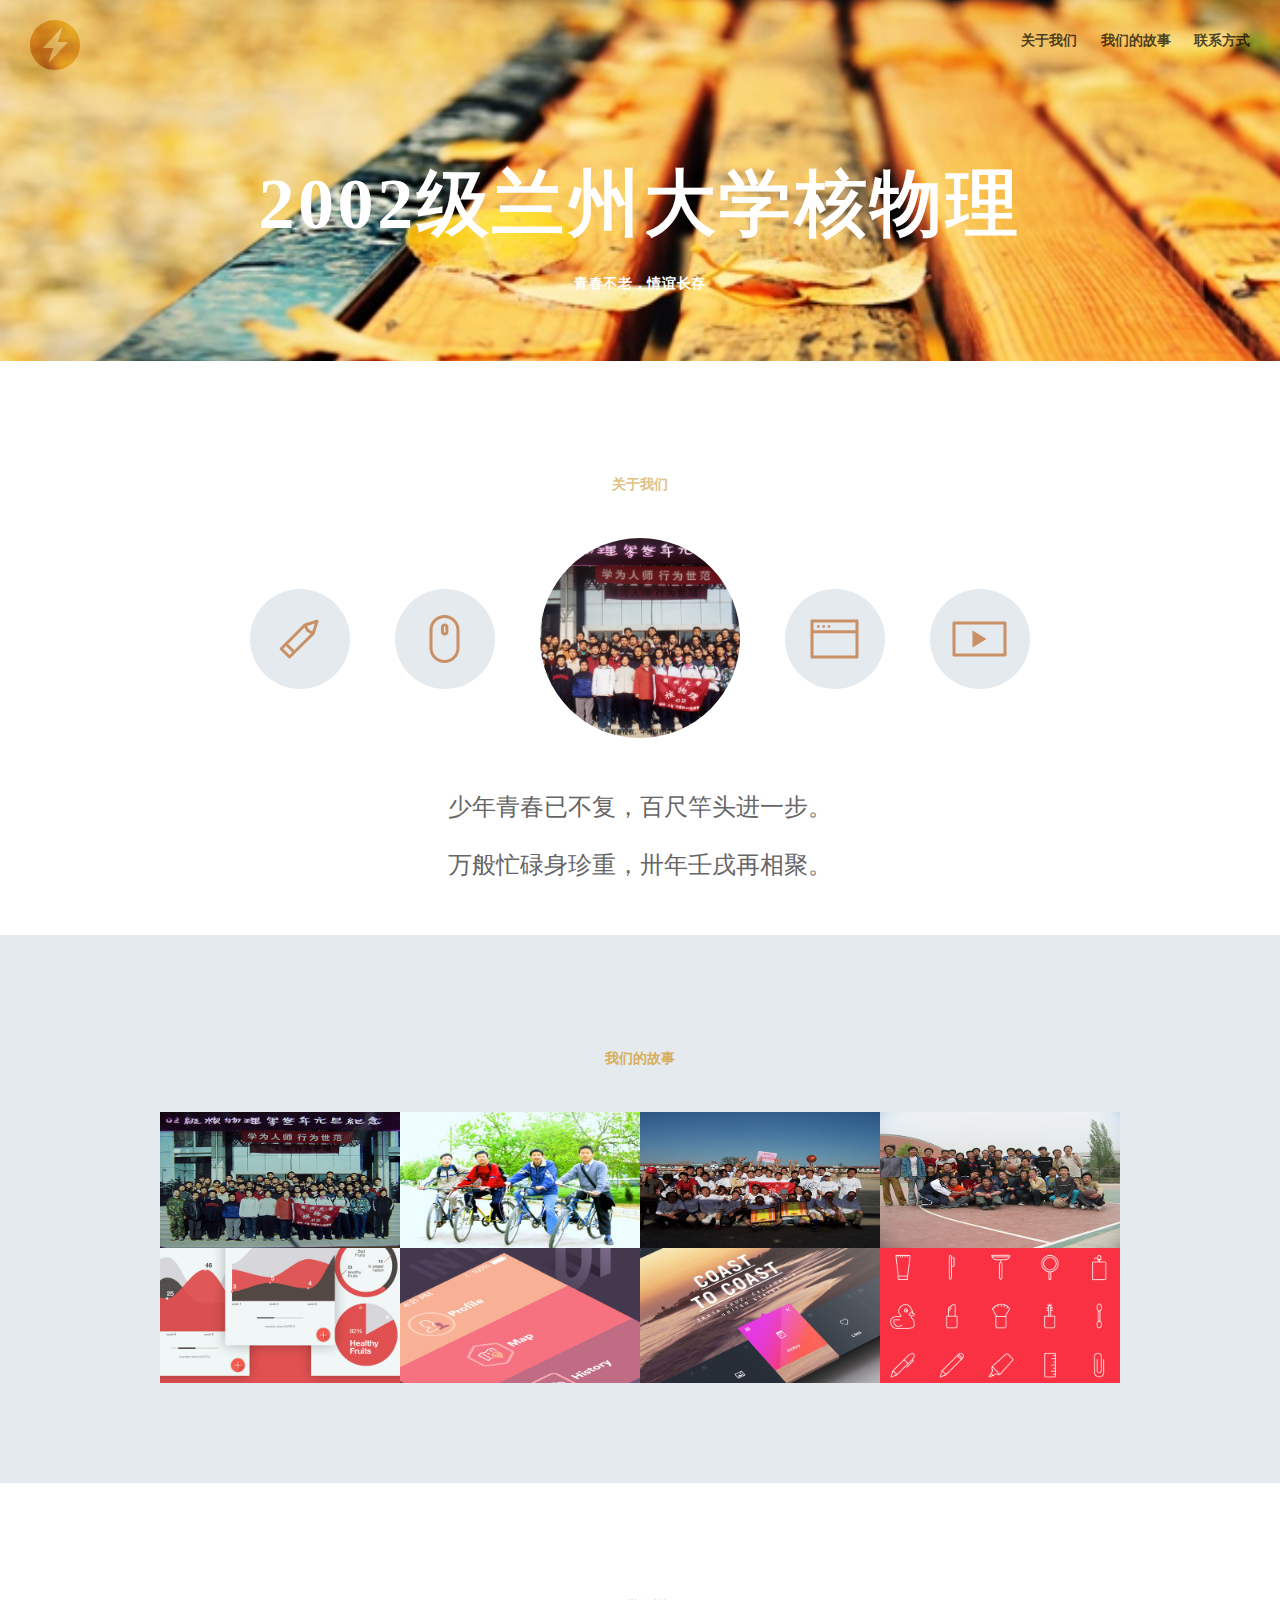
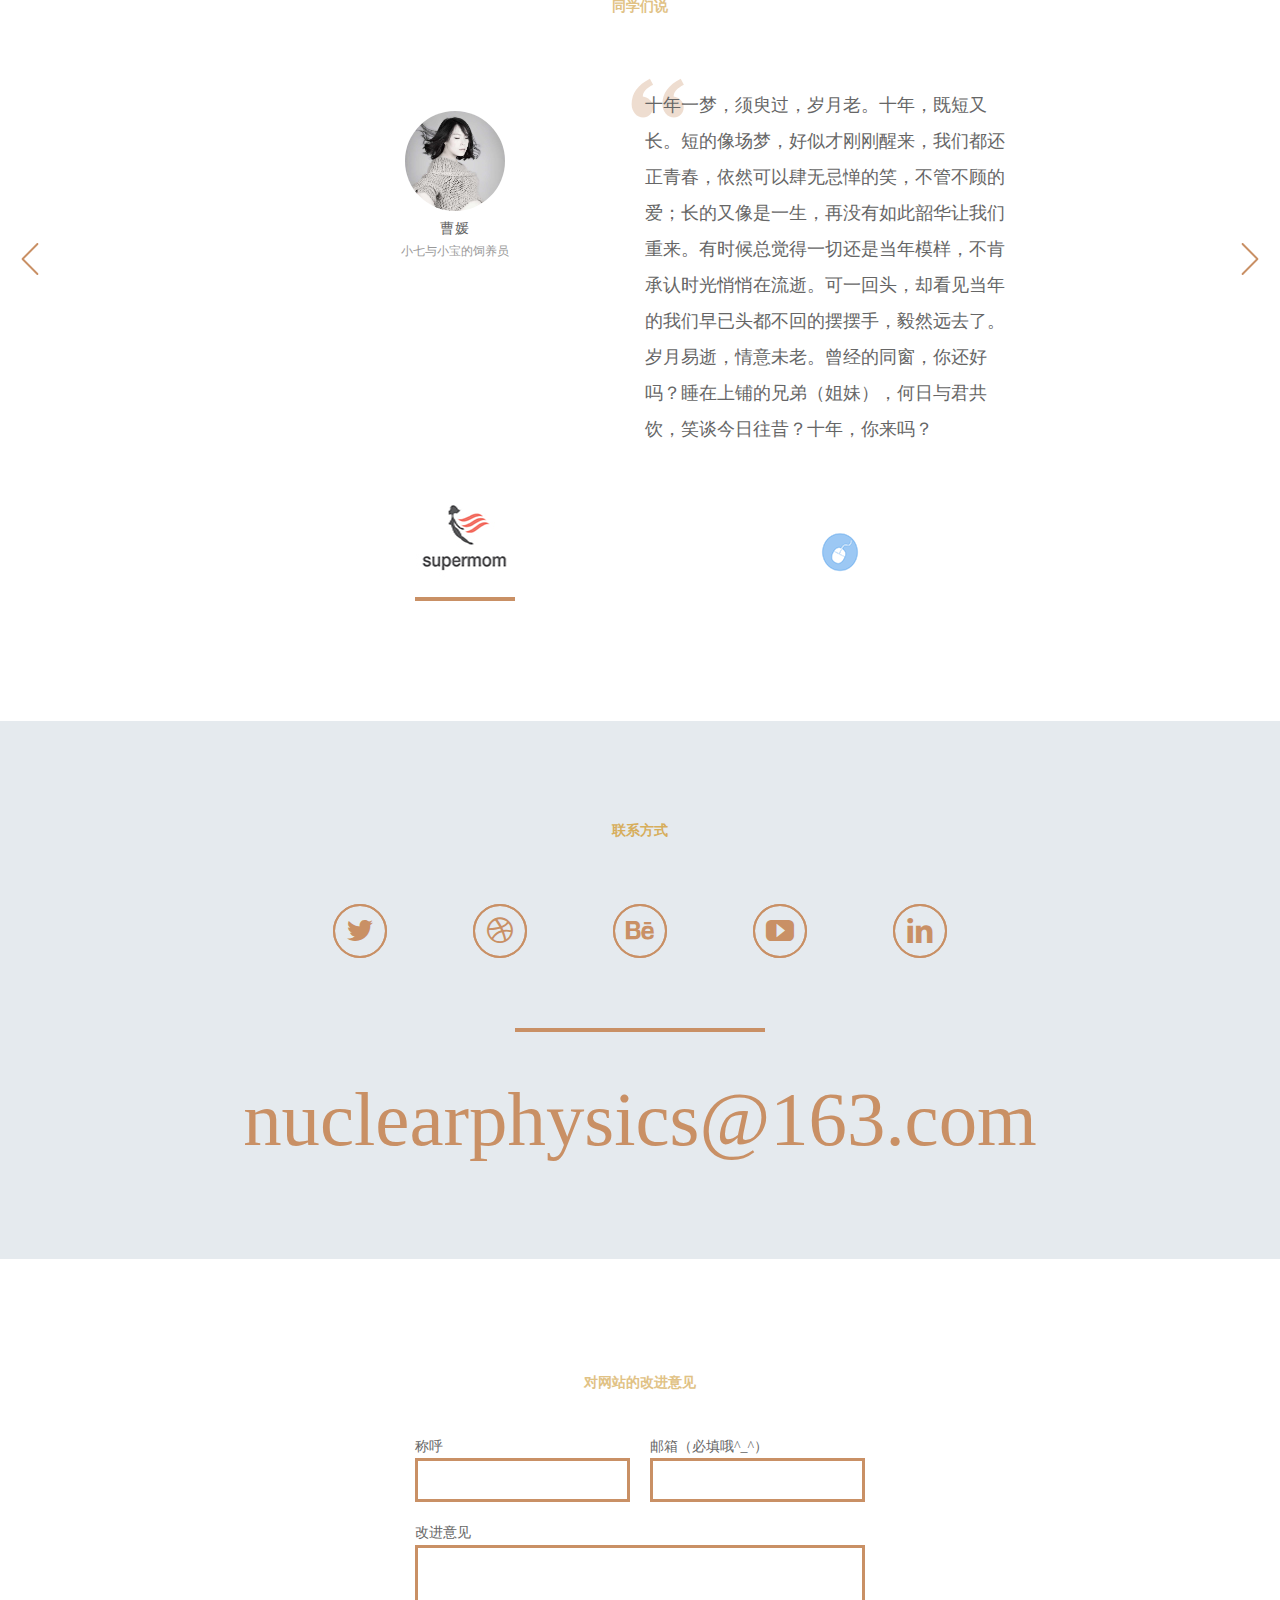
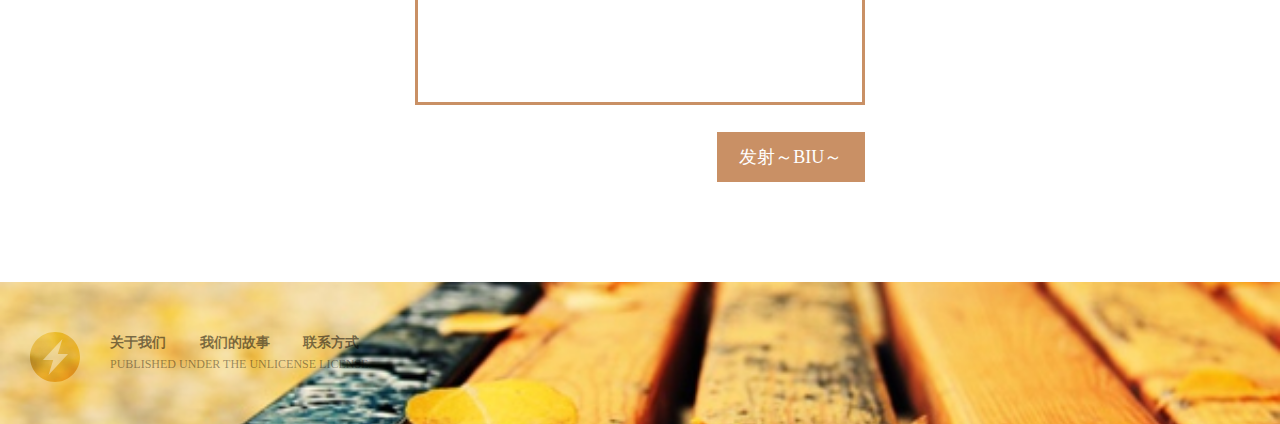
==== index.html @ db64e09c "add supermon in client" ====
<!DOCTYPE html>
<html lang="en-us">
	<head>
		<meta charset="UTF-8">
<meta name="apple-mobile-web-app-capable" content="yes">
<meta name="viewport" content="width=device-width, initial-scale=1">
<meta name="description" content="">
<meta name="author" content="Nuclear Physics 2002-2006">
<meta name="generator" content="Hugo 0.14" />
<title>LZU-NP-2002</title>
<link rel="stylesheet" href="http://nuclearphysics.github.io/css/all.css">
<!--[if lt IE 9]>
	<script src="https://html5shim.googlecode.com/svn/trunk/html5.js"></script>
<![endif]-->

	</head>
	<body>

		<!-- Header section -->
<header id="header">
    <nav>
        <a href="#about-me">关于我们</a>
        <a href="#work">我们的故事</a>
        
        <a href="#contact">联系方式</a>
    </nav>
    <h1><span>2002级兰州大学核物理</span></h1>
    <p class="kicker">青春不老，情谊长存</p>
</header>
 
		<!-- About section -->
<section>
    <h3 id="about-me">关于我们</h3>

    <div class="face-lockup">
        <div class="face-img"></div>
        <div class="icon-pencil">
            <svg xmlns="http://www.w3.org/2000/svg" enable-background="new 0 0 100 100"><path d="M68.495 32.622c.332-1.051-.787-2.17-1.838-1.838l-12.123 3.823-.009.003-.02.006-.04.018-.213.087-.046.031-.085.056-.189.148-.042.033-18.97 18.97-.001.001-.001.001-4.742 4.742c-.584.584-.592 1.522-.017 2.097l8.32 8.32c.575.575 1.513.567 2.097-.017l4.742-4.742 18.971-18.971.033-.042.148-.188.057-.085.03-.046.086-.212.019-.042.007-.021.003-.008 3.823-12.124zm-6.119 9.592l-3.496-1.815-1.815-3.496 7.756-2.446-2.445 7.757zm-18.081 19.01l-6.24-6.24 16.477-16.477 1.921 3.7c.07.134.158.253.262.357.105.105.224.193.357.262l3.7 1.921-16.477 16.477zm-4.742 4.742l-6.24-6.24 2.629-2.629 6.24 6.24-2.629 2.629z"/></svg>
        </div>
        <div class="icon-mouse">
            <svg xmlns="http://www.w3.org/2000/svg" enable-background="new 0 0 100 100"><path d="M49.5 74c-8.27 0-15-6.73-15-15v-18c0-8.271 6.729-15 15-15s15 6.73 15 15v18c0 8.271-6.73 15-15 15zm0-45c-6.617 0-12 5.383-12 12v18c0 6.617 5.383 12 12 12s12-5.383 12-12v-18c0-6.617-5.383-12-12-12zm.183 17.53c-2.068 0-3.75-1.681-3.75-3.75v-4.5c0-2.068 1.682-3.75 3.75-3.75s3.75 1.682 3.75 3.75v4.5c0 2.068-1.682 3.75-3.75 3.75zm0-9c-.413 0-.75.337-.75.75v4.5c0 .413.337.75.75.75s.75-.337.75-.75v-4.5c0-.413-.337-.75-.75-.75z"/></svg>
        </div>
        <div class="icon-browser">
            <svg xmlns="http://www.w3.org/2000/svg" enable-background="new 0 0 100 100"><path d="M72 30.5h-45c-.829 0-1.5.671-1.5 1.5v36c0 .829.671 1.5 1.5 1.5h45c.829 0 1.5-.671 1.5-1.5v-36c0-.829-.671-1.5-1.5-1.5zm-1.5 36h-42v-22.254h42v22.254zm0-25.254h-42v-7.746h42v7.746zm-37.153-2.495c.758 0 1.373-.615 1.373-1.373s-.615-1.373-1.373-1.373-1.373.615-1.373 1.373.615 1.373 1.373 1.373zm5.342 0c.758 0 1.373-.615 1.373-1.373s-.615-1.373-1.373-1.373-1.373.615-1.373 1.373.615 1.373 1.373 1.373zm5.342 0c.758 0 1.373-.615 1.373-1.373s-.615-1.373-1.373-1.373-1.373.615-1.373 1.373.615 1.373 1.373 1.373z"/></svg>
        </div>
        <div class="icon-video">
            <svg xmlns="http://www.w3.org/2000/svg" enable-background="new 0 0 100 100"><path d="M75 32.5h-51c-.829 0-1.5.671-1.5 1.5v32c0 .829.671 1.5 1.5 1.5h51c.829 0 1.5-.671 1.5-1.5v-32c0-.829-.671-1.5-1.5-1.5zm-1.5 32h-48v-29h48v29zm-31.007-22.995v16.988l14.004-8.494-14.004-8.494z"/></svg>
        </div>
    </div>

    
    <div class="blurb">
        <p>少年青春已不复，百尺竿头进一步。<p> 万般忙碌身珍重，卅年壬戌再相聚。</p>
    </div>
    

    
</section>

		<section class="alt-section section-work">
    <h3 id="work">我们的故事</h3>

    
    <input type="radio" name="trigger" class="trigger" id="proj-1" />
    
    <input type="radio" name="trigger" class="trigger" id="proj-2" />
    
    <input type="radio" name="trigger" class="trigger" id="proj-3" />
    
    <input type="radio" name="trigger" class="trigger" id="proj-4" />
    
    <input type="radio" name="trigger" class="trigger" id="proj-5" />
    
    <input type="radio" name="trigger" class="trigger" id="proj-6" />
    
    <input type="radio" name="trigger" class="trigger" id="proj-7" />
    
    <input type="radio" name="trigger" class="trigger" id="proj-8" />
    
    <input type="radio" name="trigger" id="return" class="return" />
    <div class="work-belt">
        <div class="thumb-wrap">
            <div class="thumb-container">
                
                <label for="proj-1">
                    <div class="thumb-unit" data-folder="proj-1">
                        <img src="img/work/proj-1/thumb.jpg" alt="那年我们刚刚入学" />
                    </div>
                    <div class="thumb-overlay">
                        <strong>那年我们刚刚入学</strong>
                    </div>
                </label>
                
                <label for="proj-2">
                    <div class="thumb-unit" data-folder="proj-2">
                        <img src="img/work/proj-2/thumb.jpg" alt="青春" />
                    </div>
                    <div class="thumb-overlay">
                        <strong>青春</strong>
                    </div>
                </label>
                
                <label for="proj-3">
                    <div class="thumb-unit" data-folder="proj-3">
                        <img src="img/work/proj-3/thumb.jpg" alt="情谊" />
                    </div>
                    <div class="thumb-overlay">
                        <strong>情谊</strong>
                    </div>
                </label>
                
                <label for="proj-4">
                    <div class="thumb-unit" data-folder="proj-4">
                        <img src="img/work/proj-4/thumb.jpg" alt="合照" />
                    </div>
                    <div class="thumb-overlay">
                        <strong>合照</strong>
                    </div>
                </label>
                
                <label for="proj-5">
                    <div class="thumb-unit" data-folder="proj-5">
                        <img src="img/work/proj-5/thumb.jpg" alt="Fresh It Up" />
                    </div>
                    <div class="thumb-overlay">
                        <strong>Fresh It Up</strong>
                    </div>
                </label>
                
                <label for="proj-6">
                    <div class="thumb-unit" data-folder="proj-6">
                        <img src="img/work/proj-6/thumb.jpg" alt="Timeline Page" />
                    </div>
                    <div class="thumb-overlay">
                        <strong>Timeline Page</strong>
                    </div>
                </label>
                
                <label for="proj-7">
                    <div class="thumb-unit" data-folder="proj-7">
                        <img src="img/work/proj-7/thumb.jpg" alt="Weather Dashboard" />
                    </div>
                    <div class="thumb-overlay">
                        <strong>Weather Dashboard</strong>
                    </div>
                </label>
                
                <label for="proj-8">
                    <div class="thumb-unit" data-folder="proj-8">
                        <img src="img/work/proj-8/thumb.jpg" alt="Stripes &amp; Co" />
                    </div>
                    <div class="thumb-overlay">
                        <strong>Stripes &amp; Co</strong>
                    </div>
                </label>
                
            </div>
        </div>
        <div class="work-wrap">
            <div class="work-container">
                <label for="return">
                    <div class="work-return"><svg xmlns="http://www.w3.org/2000/svg" enable-background="new 0 0 40 40"><path d="M22.896 29.125c-.256 0-.512-.098-.707-.293l-8.125-8.125c-.391-.391-.391-1.023 0-1.414l8.125-8.125c.391-.391 1.023-.391 1.414 0s.391 1.023 0 1.414l-7.418 7.418 7.417 7.418c.391.391.391 1.023 0 1.414-.195.195-.451.293-.706.293zM20 6c7.72 0 14 6.28 14 14s-6.28 14-14 14-14-6.28-14-14 6.28-14 14-14m0-2c-8.837 0-16 7.163-16 16s7.163 16 16 16 16-7.163 16-16-7.163-16-16-16z"/></svg></div>
                </label>
                <h4 class="project-title"></h4>
                <div class="project-load"></div>
                <noscript>
                    
                    <div class="noscript" id="content-proj-1">
                        <h4 class="project-title">那年我们刚刚入学</h4>
                    </div>
                    
                    <div class="noscript" id="content-proj-2">
                        <h4 class="project-title">青春</h4>
                    </div>
                    
                    <div class="noscript" id="content-proj-3">
                        <h4 class="project-title">情谊</h4>
                    </div>
                    
                    <div class="noscript" id="content-proj-4">
                        <h4 class="project-title">合照</h4>
                    </div>
                    
                    <div class="noscript" id="content-proj-5">
                        <h4 class="project-title">Fresh It Up</h4>
                    </div>
                    
                    <div class="noscript" id="content-proj-6">
                        <h4 class="project-title">Timeline Page</h4>
                    </div>
                    
                    <div class="noscript" id="content-proj-7">
                        <h4 class="project-title">Weather Dashboard</h4>
                    </div>
                    
                    <div class="noscript" id="content-proj-8">
                        <h4 class="project-title">Stripes &amp; Co</h4>
                    </div>
                    
                </noscript>
            </div>
        </div>
    </div>
</section>

		<!-- Clients section -->
<section class="section-clients">
    <h3 id="clients">同学们说</h3>

    <div class="clients-mobile-nav">
    
	    
	    <span class="active-client"></span>
	    
    
	    
	    <span></span>
	    
    
    </div>

    <div class="clients-belt">
    
    <div class="client-unit active-client">   
        <figure class="client-face">
            <img src="img/clients/cao.jpeg" alt="client-face">
            <figcaption>
                <strong class="client-name">曹媛</strong>
                <em class="client-title">小七与小宝的饲养员</em>
            </figcaption>
        </figure>
        <div class="client-content">
            <div class="client-quote-mark">
<!DOCTYPE svg PUBLIC "-//W3C//DTD SVG 1.1//EN" "http://www.w3.org/Graphics/SVG/1.1/DTD/svg11.dtd">
<svg version="1.1" id="Layer_1" xmlns="http://www.w3.org/2000/svg" xmlns:xlink="http://www.w3.org/1999/xlink" x="0px" y="0px"
 enable-background="new 0 0 55 55" xml:space="preserve">
<path d="M50.692,9.732c-12.207,6.16-18.309,14.697-18.309,25.615c0,3.64,1.147,6.733,3.443,9.28c2.295,2.548,5.01,3.821,8.146,3.821
	c2.799,0,5.123-0.979,6.971-2.939c1.848-1.959,2.771-4.367,2.771-7.223c0-2.688-0.953-5.052-2.855-7.097
	c-1.904-2.043-4.312-3.233-7.223-3.569c0-4.535,3.415-8.482,10.246-11.842L50.692,9.732z M19.87,9.732
	C7.72,15.891,1.645,24.429,1.645,35.347c0,3.64,1.134,6.733,3.401,9.28c2.268,2.548,4.968,3.821,8.104,3.821
	c2.799,0,5.136-0.979,7.013-2.939c1.875-1.959,2.813-4.367,2.813-7.223c0-2.688-0.953-5.052-2.856-7.097
	c-1.904-2.043-4.34-3.233-7.307-3.569c0-4.535,3.443-8.482,10.33-11.842L19.87,9.732z"/>
</svg></div>
            十年一梦，须臾过，岁月老。十年，既短又长。短的像场梦，好似才刚刚醒来，我们都还正青春，依然可以肆无忌惮的笑，不管不顾的爱；长的又像是一生，再没有如此韶华让我们重来。有时候总觉得一切还是当年模样，不肯承认时光悄悄在流逝。可一回头，却看见当年的我们早已头都不回的摆摆手，毅然远去了。岁月易逝，情意未老。曾经的同窗，你还好吗？睡在上铺的兄弟（姐妹），何日与君共饮，笑谈今日往昔？十年，你来吗？
        </div>
    </div>
    
    <div class="client-unit ">   
        <figure class="client-face">
            <img src="img/clients/1.pic_hd.jpg" alt="client-face">
            <figcaption>
                <strong class="client-name">BENM</strong>
                <em class="client-title">Administrator</em>
            </figcaption>
        </figure>
        <div class="client-content">
            <div class="client-quote-mark">
<!DOCTYPE svg PUBLIC "-//W3C//DTD SVG 1.1//EN" "http://www.w3.org/Graphics/SVG/1.1/DTD/svg11.dtd">
<svg version="1.1" id="Layer_1" xmlns="http://www.w3.org/2000/svg" xmlns:xlink="http://www.w3.org/1999/xlink" x="0px" y="0px"
 enable-background="new 0 0 55 55" xml:space="preserve">
<path d="M50.692,9.732c-12.207,6.16-18.309,14.697-18.309,25.615c0,3.64,1.147,6.733,3.443,9.28c2.295,2.548,5.01,3.821,8.146,3.821
	c2.799,0,5.123-0.979,6.971-2.939c1.848-1.959,2.771-4.367,2.771-7.223c0-2.688-0.953-5.052-2.855-7.097
	c-1.904-2.043-4.312-3.233-7.223-3.569c0-4.535,3.415-8.482,10.246-11.842L50.692,9.732z M19.87,9.732
	C7.72,15.891,1.645,24.429,1.645,35.347c0,3.64,1.134,6.733,3.401,9.28c2.268,2.548,4.968,3.821,8.104,3.821
	c2.799,0,5.136-0.979,7.013-2.939c1.875-1.959,2.813-4.367,2.813-7.223c0-2.688-0.953-5.052-2.856-7.097
	c-1.904-2.043-4.34-3.233-7.307-3.569c0-4.535,3.443-8.482,10.33-11.842L19.87,9.732z"/>
</svg></div>
            同学们，把你想说的留言在这里
        </div>
    </div>
    
	</div>

    <div class="client-controls">
        <div class="client-control-next">
<!DOCTYPE svg PUBLIC "-//W3C//DTD SVG 1.1//EN" "http://www.w3.org/Graphics/SVG/1.1/DTD/svg11.dtd">
<svg version="1.1" id="Layer_1" xmlns="http://www.w3.org/2000/svg" xmlns:xlink="http://www.w3.org/1999/xlink" x="0px" y="0px"
 enable-background="new 0 0 40 40" xml:space="preserve">
<path d="M12.576,35.954c-0.253,0-0.507-0.097-0.7-0.292c-0.387-0.389-0.387-1.021,0-1.41L26.024,20L11.876,5.748
	c-0.387-0.389-0.387-1.02,0-1.41c0.387-0.39,1.013-0.39,1.4,0l14.847,14.957c0.387,0.389,0.387,1.021,0,1.41L13.276,35.662
	C13.083,35.857,12.83,35.954,12.576,35.954z"/>
</svg>
</div>
        <div class="client-control-prev">
<!DOCTYPE svg PUBLIC "-//W3C//DTD SVG 1.1//EN" "http://www.w3.org/Graphics/SVG/1.1/DTD/svg11.dtd">
<svg version="1.1" id="Layer_1" xmlns="http://www.w3.org/2000/svg" xmlns:xlink="http://www.w3.org/1999/xlink" x="0px" y="0px"
 enable-background="new 0 0 40 40" xml:space="preserve">
<path d="M26.724,35.662L11.876,20.705c-0.387-0.389-0.387-1.02,0-1.41L26.724,4.338c0.387-0.39,1.013-0.39,1.4,0
	c0.387,0.389,0.387,1.02,0,1.41L13.976,20l14.148,14.252c0.387,0.39,0.387,1.021,0,1.41c-0.193,0.195-0.447,0.292-0.7,0.292
	C27.17,35.954,26.917,35.857,26.724,35.662z"/>
</svg>
</div>
    </div>

    <div class="clients-logos">
    
      	
       	<img class="client-logo active-client" src="img/clients/supermom.jpg" align="supermom.jpg">
		
    
      	
    	<img class="client-logo" src="img/clients/admin.png" align="admin.png">
       	
    
    </div>

</section>

		<!-- Contact section -->
<section class="alt-section section-contact">
    <h3 id="contact">联系方式</h3>
    <div class="social-links">
        
        <a href="//twitter.com/" class="icon-twitter"></a>
        
        <a href="//dribbble.com/" class="icon-dribbble"></a>
        
        <a href="//www.behance.net/" class="icon-behance"></a>
        
        <a href="//www.youtube.com/" class="icon-youtube"></a>
        
        <a href="//www.linkedin.com/edu/school?id=11233&amp;trk=edu-cp-title" class="icon-linkedin"></a>
        
    </div>
    <hr class="bar">
    <a class="biglink" href="#form-title">nuclearphysics@163.com</a>
</section>

		

<div id="disqus_thread"></div>
<script>




(function() {  
 var d = document, s = d.createElement('script');

 s.src = '//nuclearphysics.disqus.com/embed.js';

 s.setAttribute('data-timestamp', +new Date());
 (d.head || d.body).appendChild(s);
 })();
</script>
<noscript>Please enable JavaScript to view the <a href="https://disqus.com/?ref_noscript" rel="nofollow">comments powered by Disqus.</a></noscript>

		<!-- Form section -->
<section>
    <h3 id="form-title">对网站的改进意见</h3>
    <form method="POST" action="//formspree.io/nuclearphysics@163.com">
        <fieldset class="contact-info-group">
            <label><span>称呼</span>
                <input type="text" name="name">
            </label>
            <label><span>邮箱（必填哦^_^）</span>
                <input type="email" name="_replyto">
            </label>
        </fieldset>
        <label><span>改进意见</span>
            <textarea name="message"></textarea>
        </label>
        <fieldset class="submit-wrap">
            <input type="submit" value="发射～biu～">
        </fieldset>
    </form>
</section>

		<!-- Footer section -->
<footer id="footer">
    <div class="lockup">
        <div class="content-wrap">
            <nav>
                <a href="#about-me">关于我们</a>
                <a href="#work">我们的故事</a>
                
                <a href="#contact">联系方式</a>
            </nav>
            <p class="copyright">Published under the Unlicense License.</p>
        </div>
    </div>
</footer>

		<script src="//ajax.googleapis.com/ajax/libs/jquery/2.1.1/jquery.min.js"></script>
		<script src="http://nuclearphysics.github.io/js/functions.js"></script>
	</body>
</html>
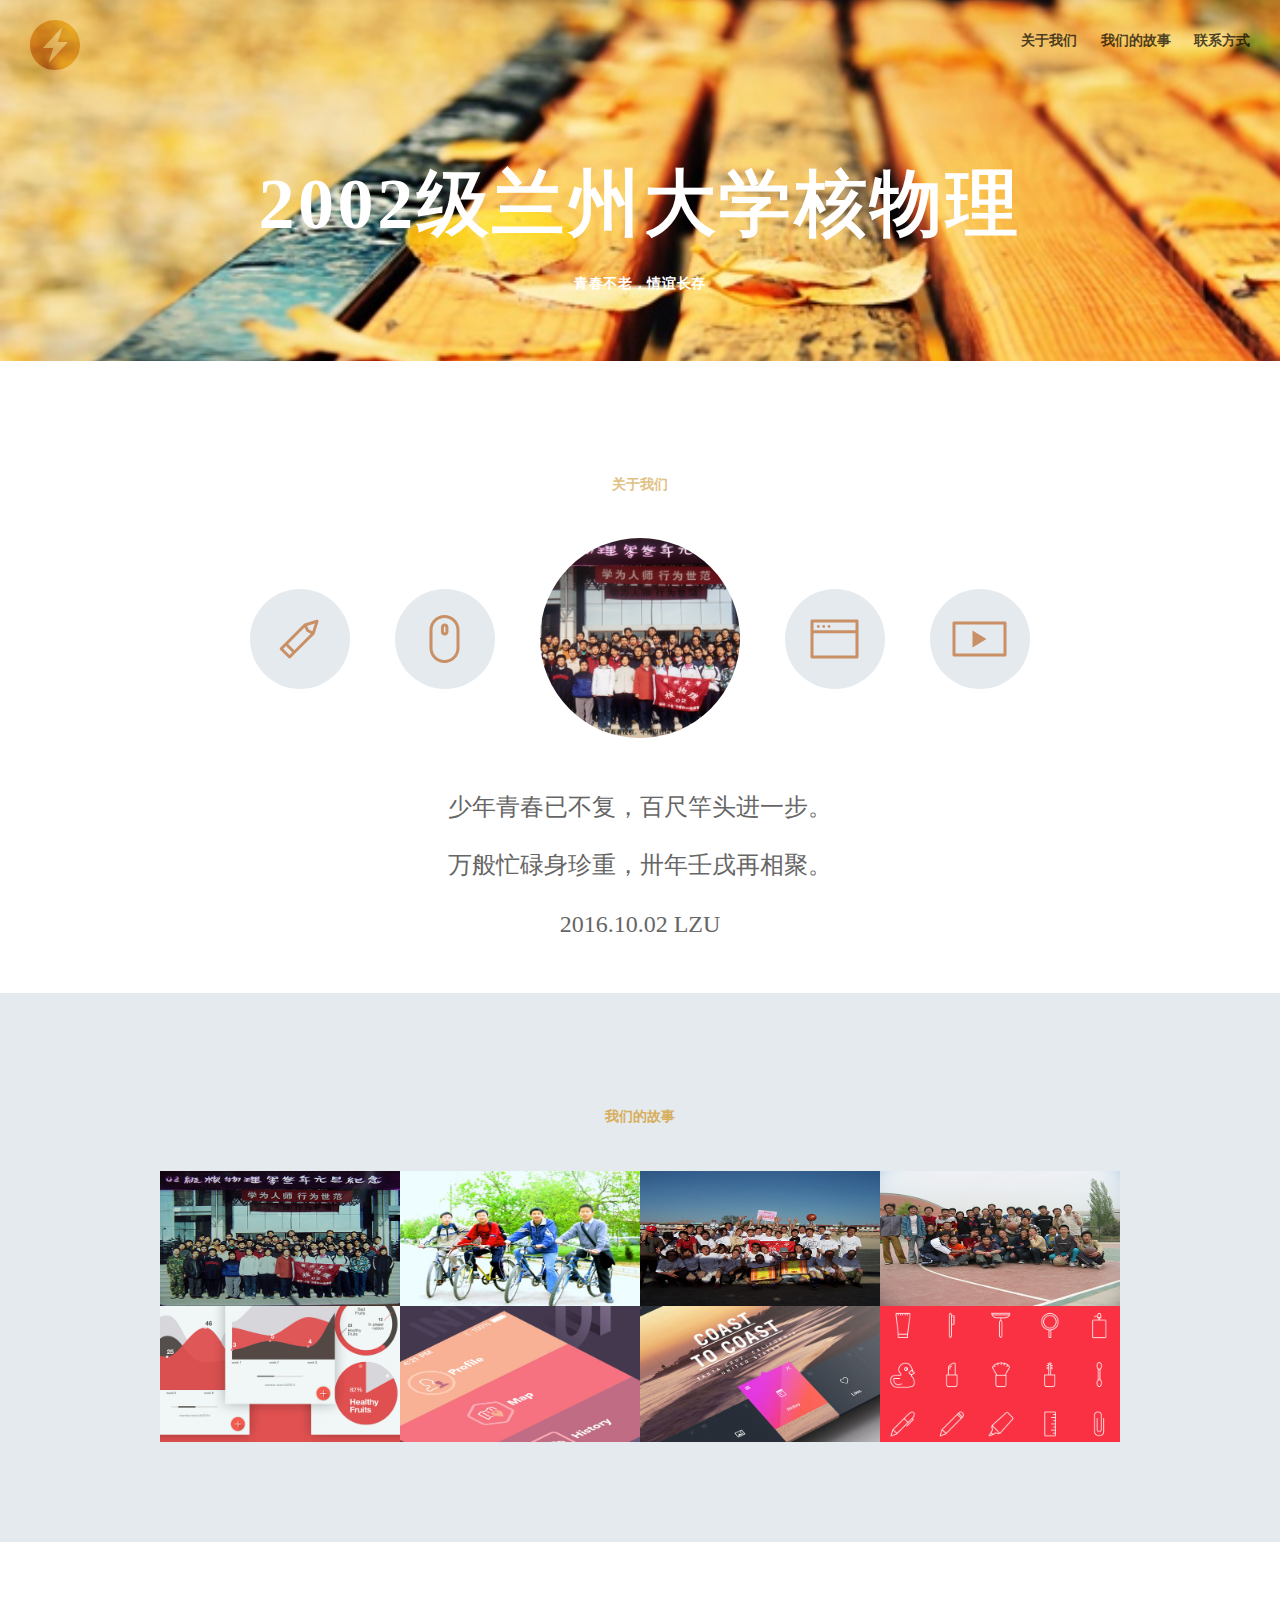
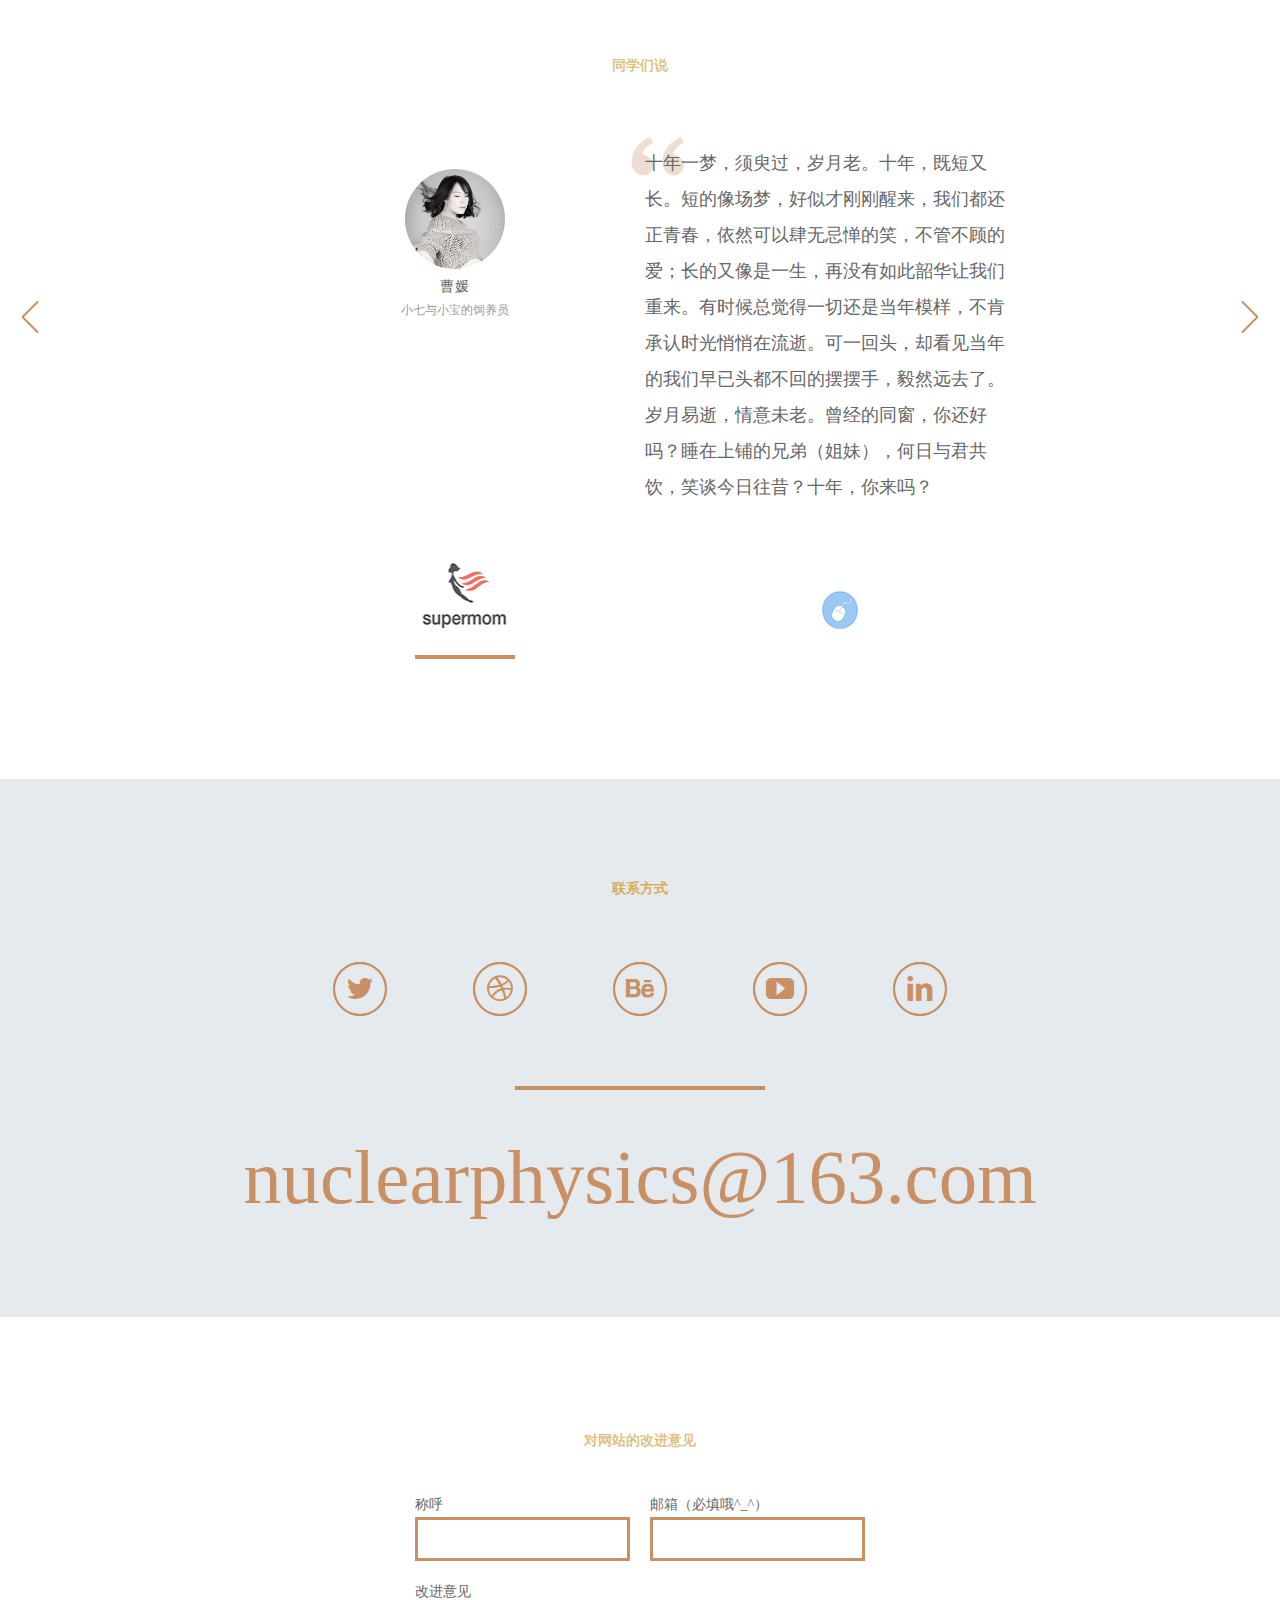
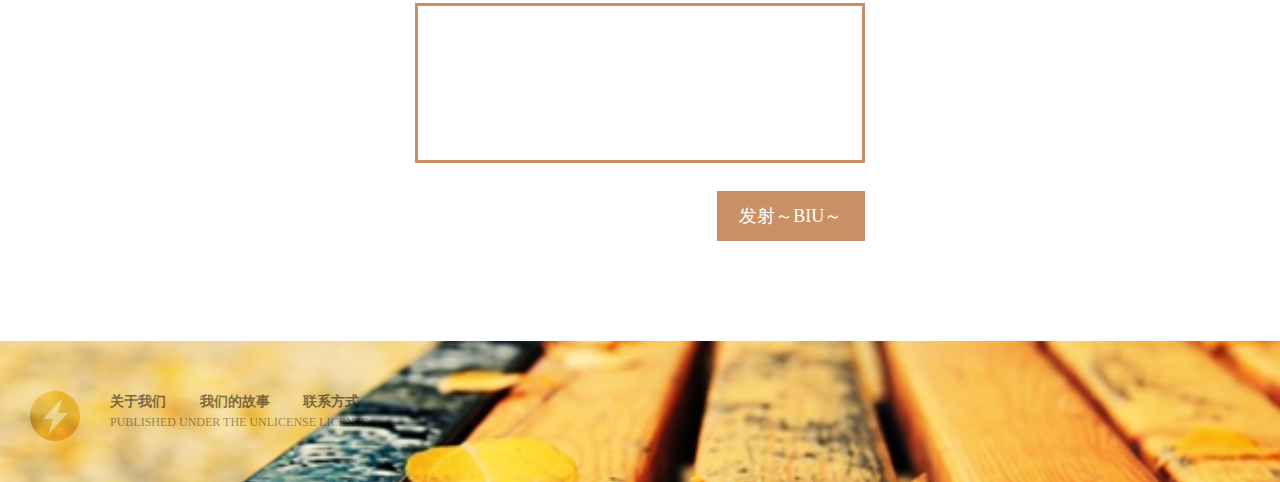
==== commit fda02767: "update 160710-1" ====
--- a/index.html
+++ b/index.html
@@ -7,7 +7,7 @@
 <meta name="description" content="">
 <meta name="author" content="Nuclear Physics 2002-2006">
 <meta name="generator" content="Hugo 0.14" />
-<title>LZU-NP-2002</title>
+<title>永远的核物2002</title>
 <link rel="stylesheet" href="http://nuclearphysics.github.io/css/all.css">
 <!--[if lt IE 9]>
 	<script src="https://html5shim.googlecode.com/svn/trunk/html5.js"></script>
@@ -50,7 +50,7 @@
 
     
     <div class="blurb">
-        <p>少年青春已不复，百尺竿头进一步。<p> 万般忙碌身珍重，卅年壬戌再相聚。</p>
+        <p>少年青春已不复，百尺竿头进一步。<p> 万般忙碌身珍重，卅年壬戌再相聚。<p> 2016.10.02 LZU <p></p>
     </div>
     
 
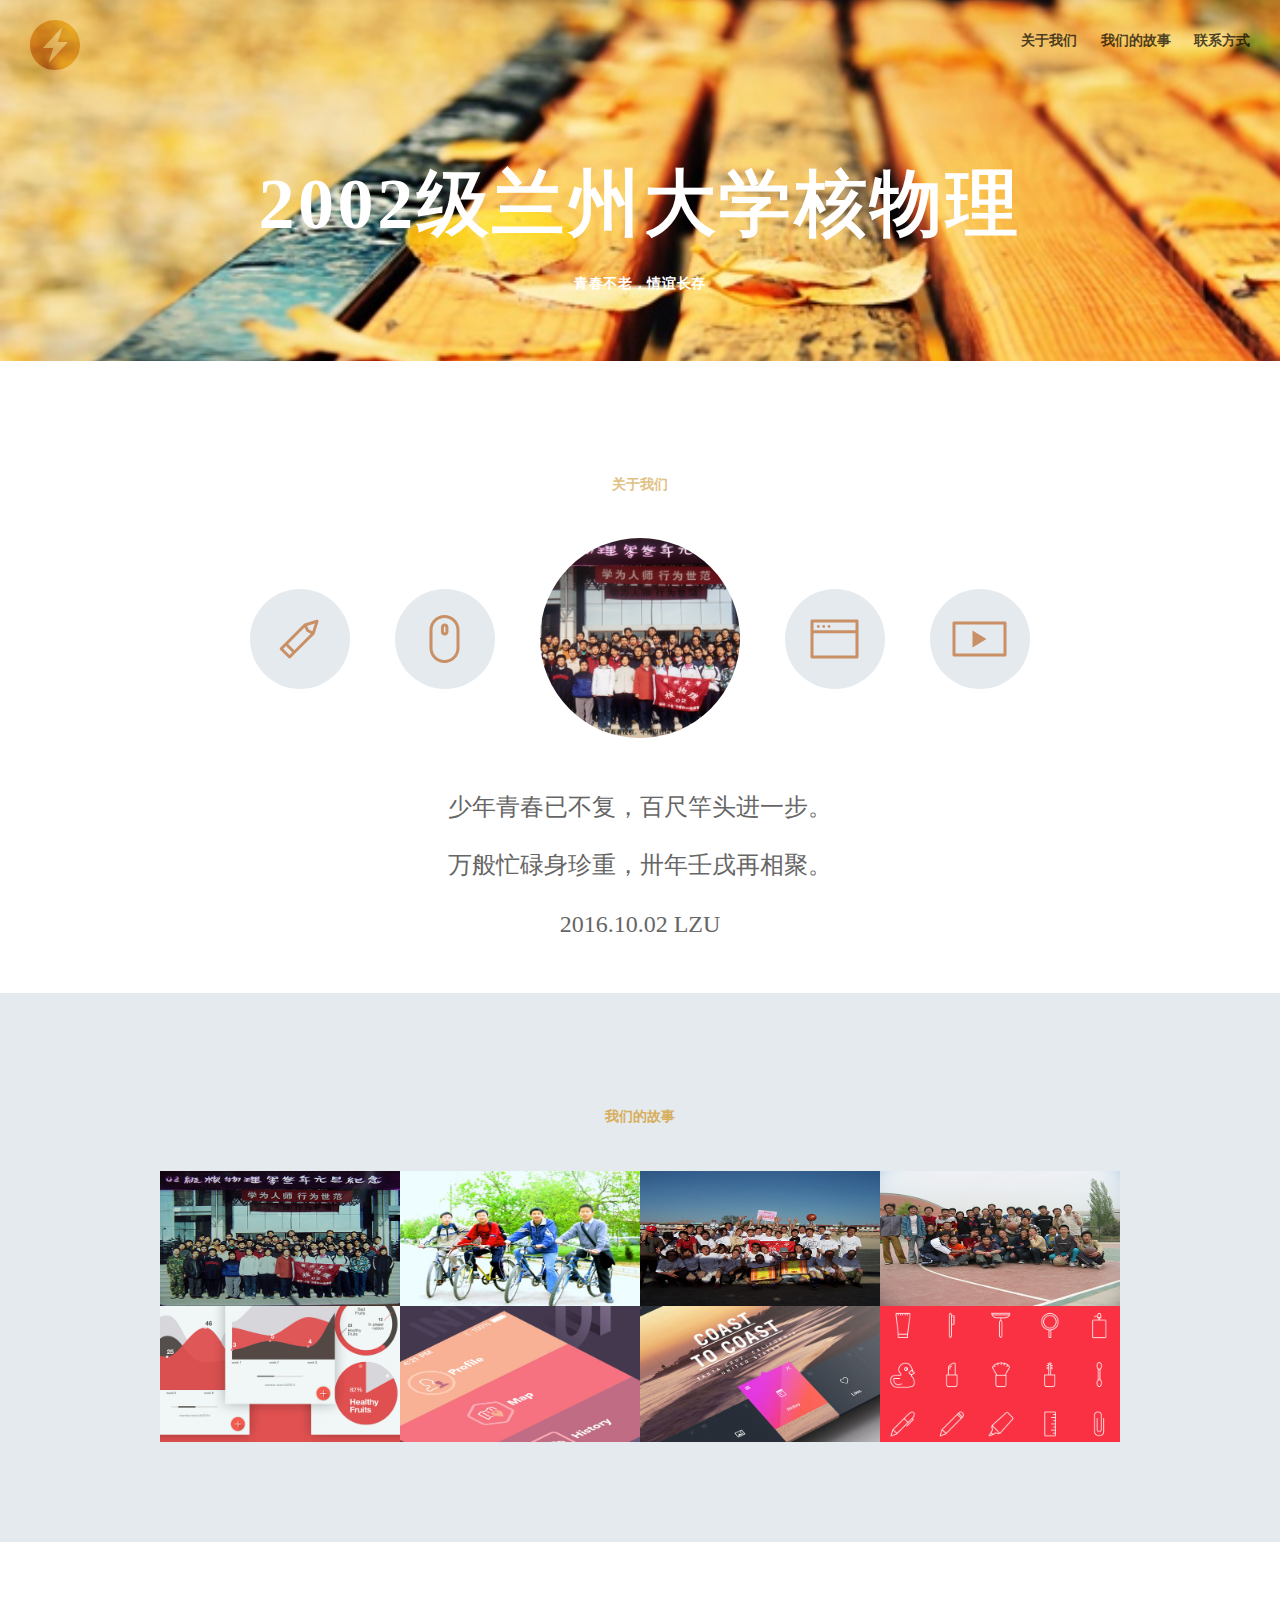
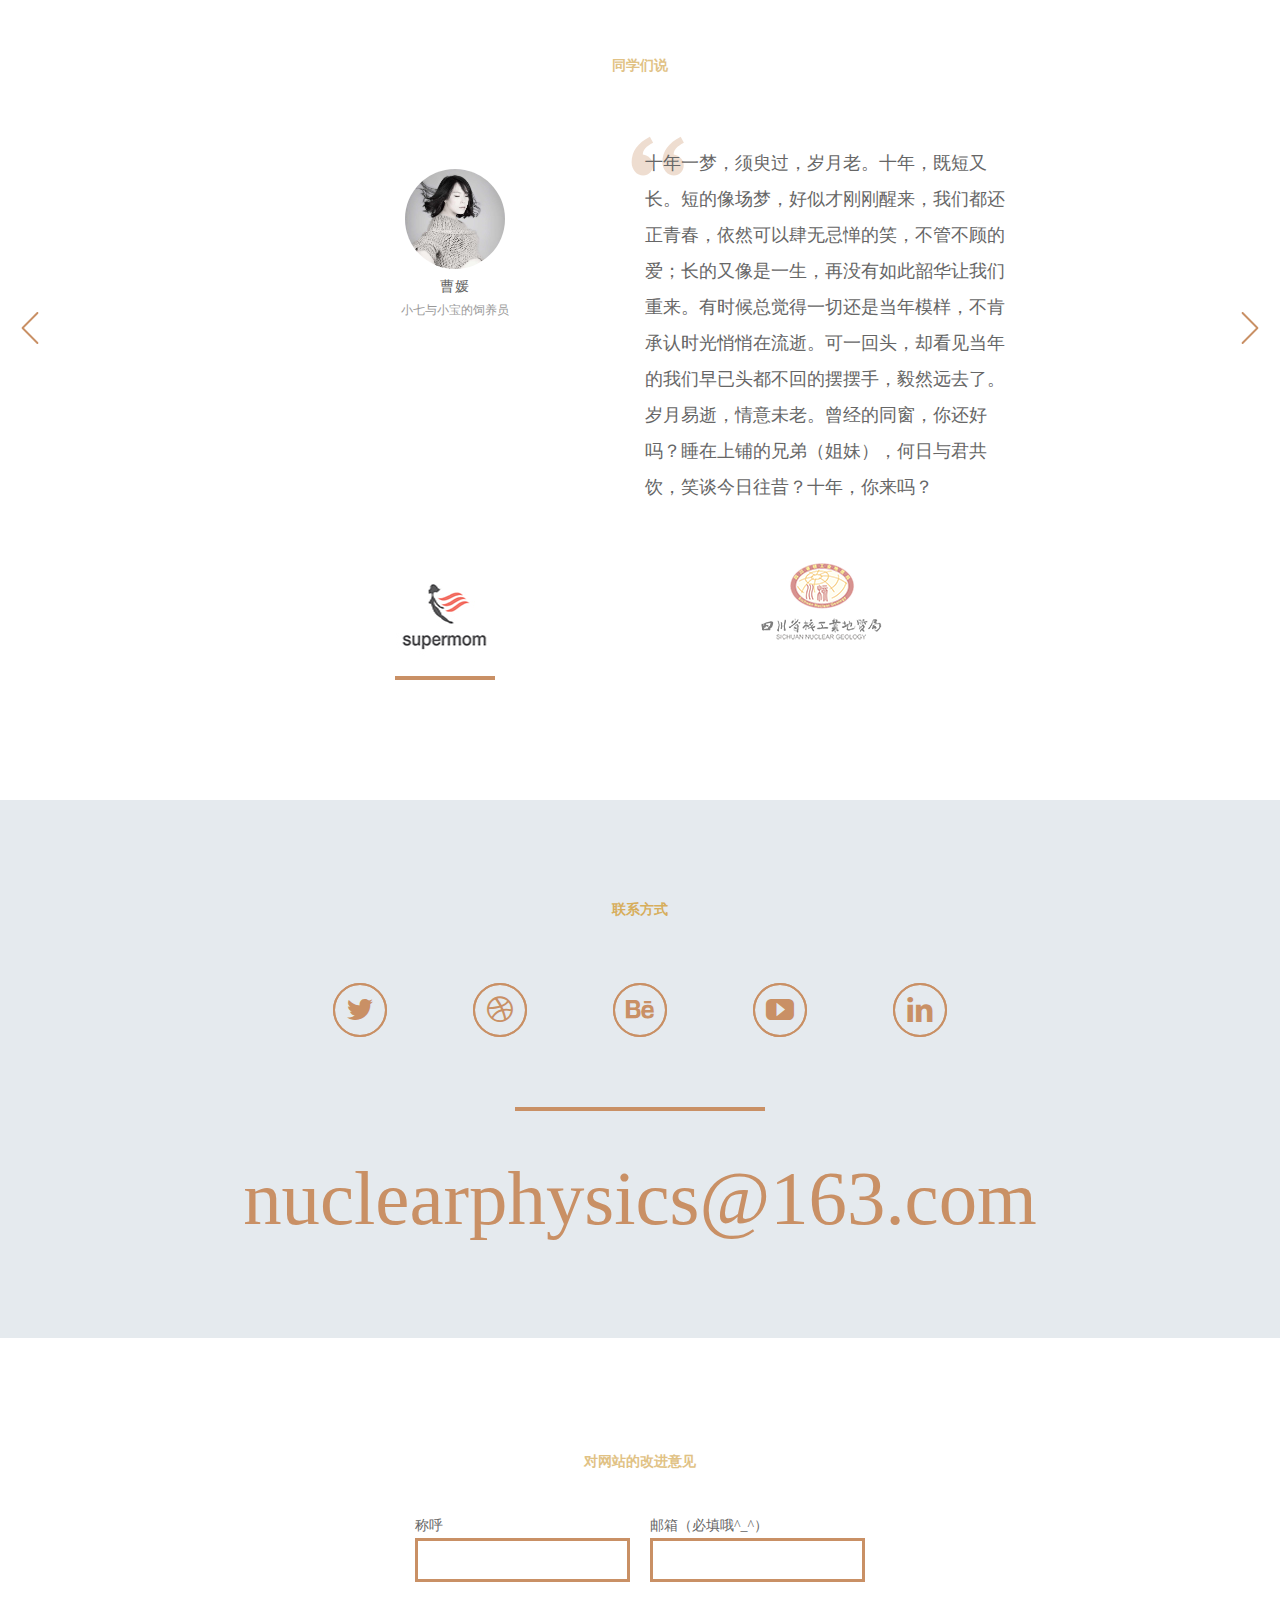
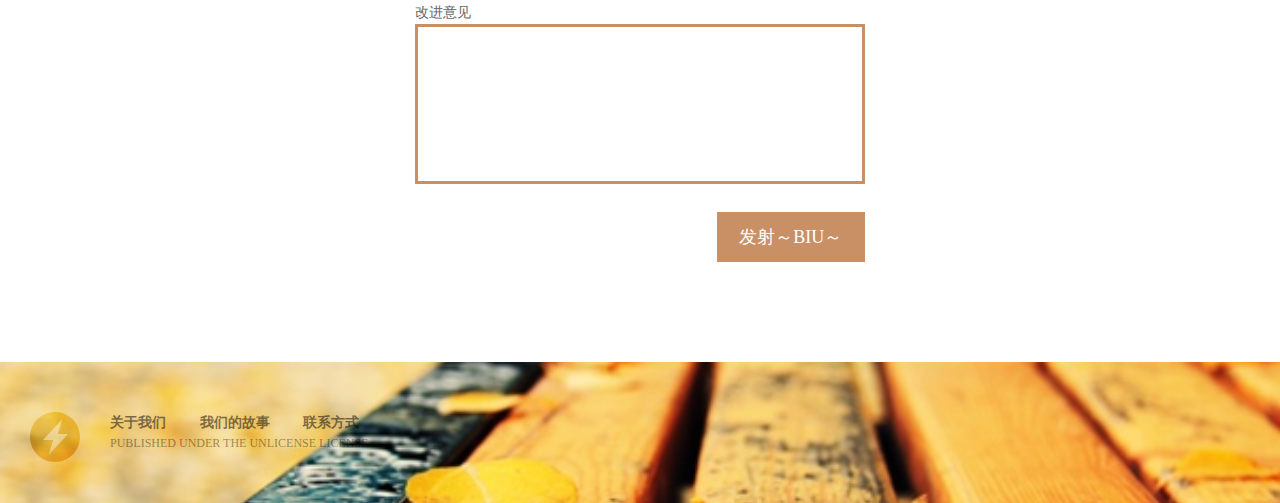
==== commit 78e0b584: "add huzhitao" ====
--- a/index.html
+++ b/index.html
@@ -7,7 +7,7 @@
 <meta name="description" content="">
 <meta name="author" content="Nuclear Physics 2002-2006">
 <meta name="generator" content="Hugo 0.14" />
-<title>永远的核物2002</title>
+<title>永远的核物2002-2006</title>
 <link rel="stylesheet" href="http://nuclearphysics.github.io/css/all.css">
 <!--[if lt IE 9]>
 	<script src="https://html5shim.googlecode.com/svn/trunk/html5.js"></script>
@@ -247,10 +247,10 @@
     
     <div class="client-unit ">   
         <figure class="client-face">
-            <img src="img/clients/1.pic_hd.jpg" alt="client-face">
+            <img src="img/clients/hu.jpg" alt="client-face">
             <figcaption>
-                <strong class="client-name">BENM</strong>
-                <em class="client-title">Administrator</em>
+                <strong class="client-name">胡志涛</strong>
+                <em class="client-title">我们的书记-小喇叭</em>
             </figcaption>
         </figure>
         <div class="client-content">
@@ -265,7 +265,7 @@
 	c2.799,0,5.136-0.979,7.013-2.939c1.875-1.959,2.813-4.367,2.813-7.223c0-2.688-0.953-5.052-2.856-7.097
 	c-1.904-2.043-4.34-3.233-7.307-3.569c0-4.535,3.443-8.482,10.33-11.842L19.87,9.732z"/>
 </svg></div>
-            同学们，把你想说的留言在这里
+            金秋十月，我来学校，希望能和你一起，漫步校园，回忆当年。
         </div>
     </div>
     
@@ -299,7 +299,7 @@
 		
     
       	
-    	<img class="client-logo" src="img/clients/admin.png" align="admin.png">
+    	<img class="client-logo" src="img/clients/SCNG.png" align="SCNG.png">
        	
     
     </div>
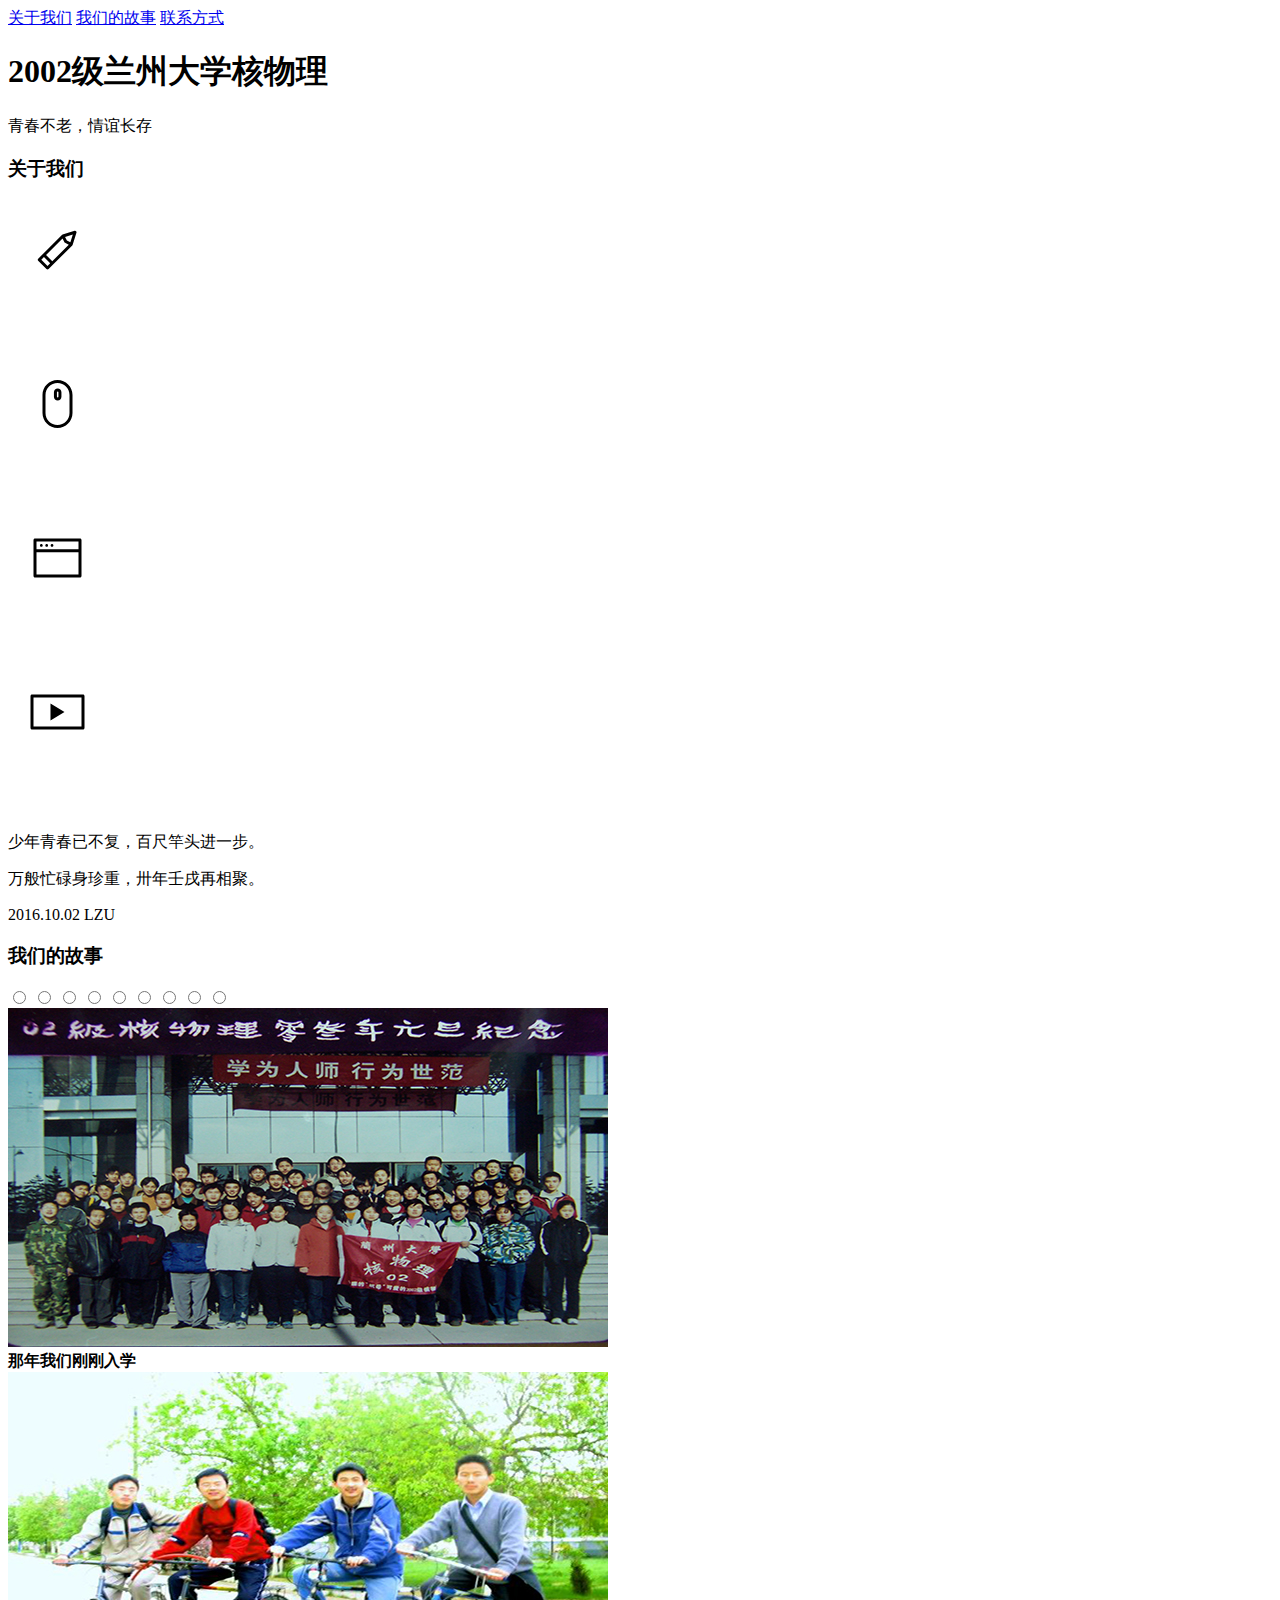
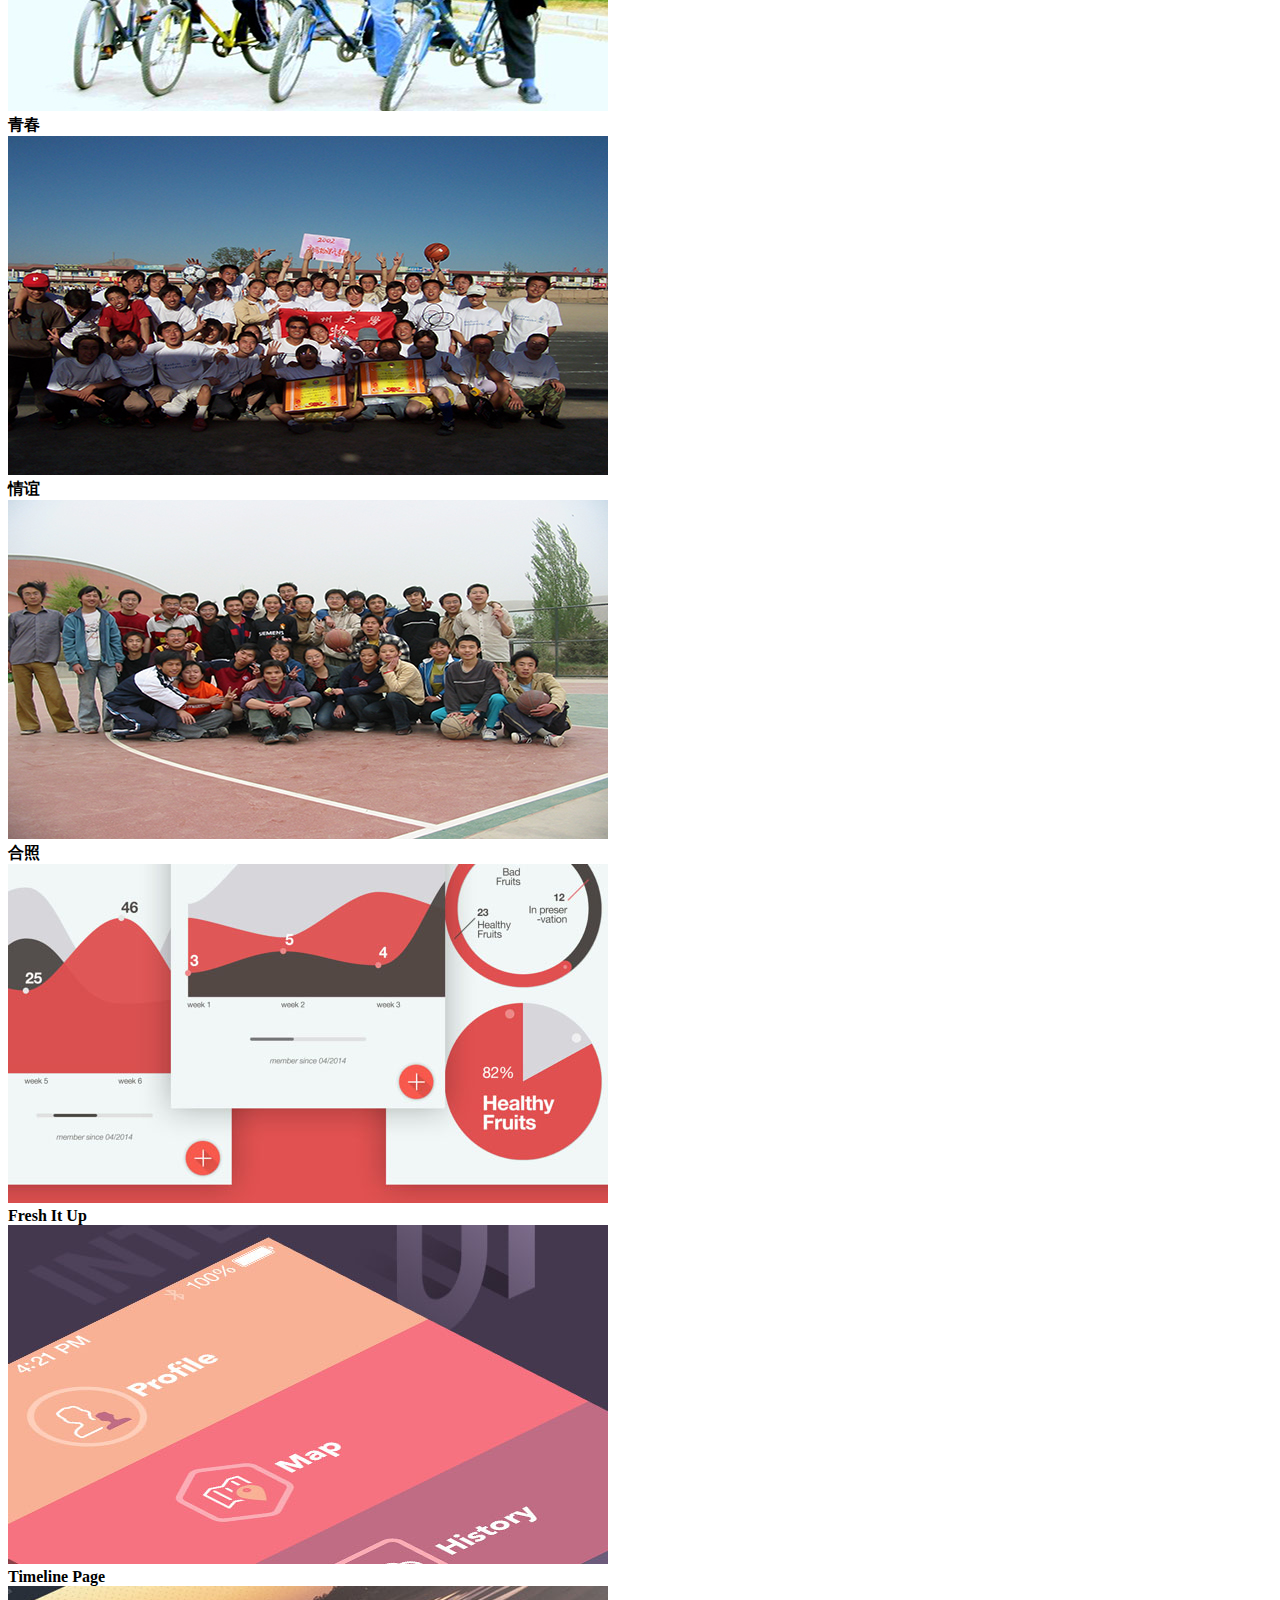
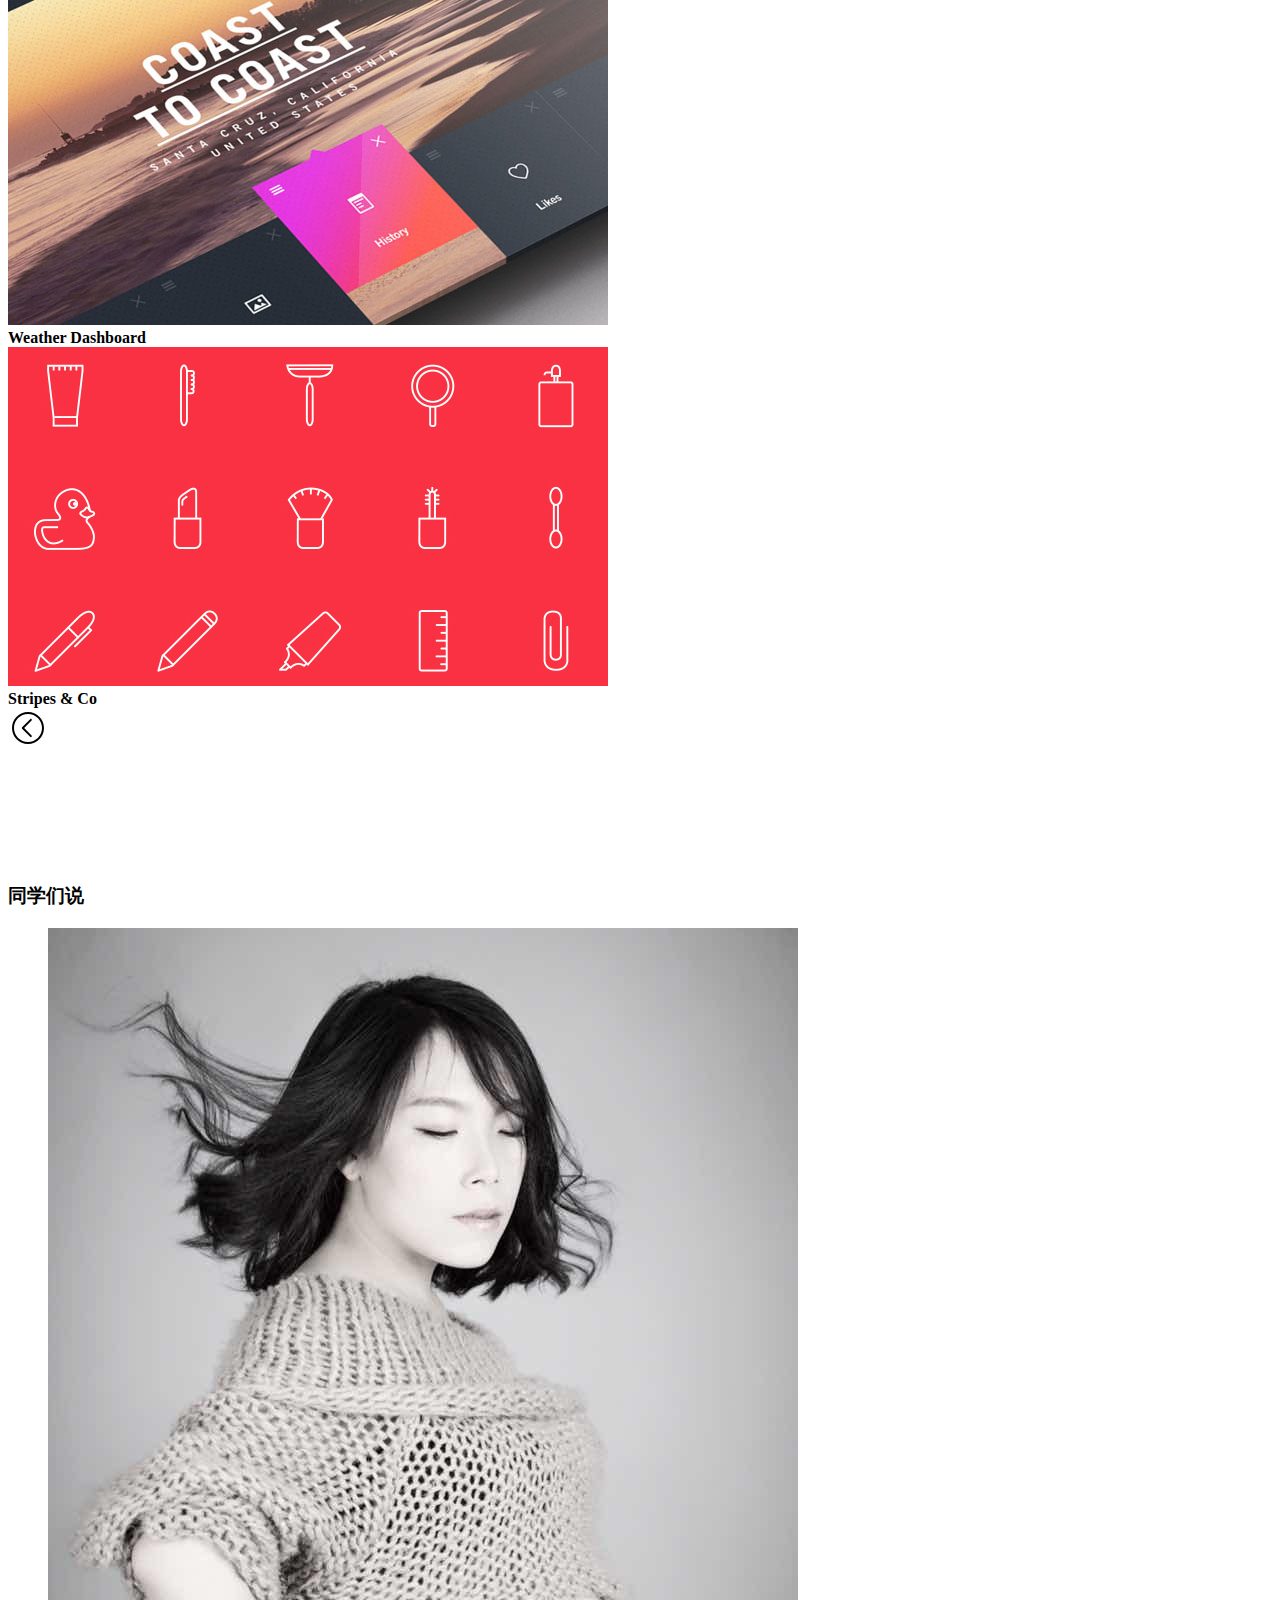
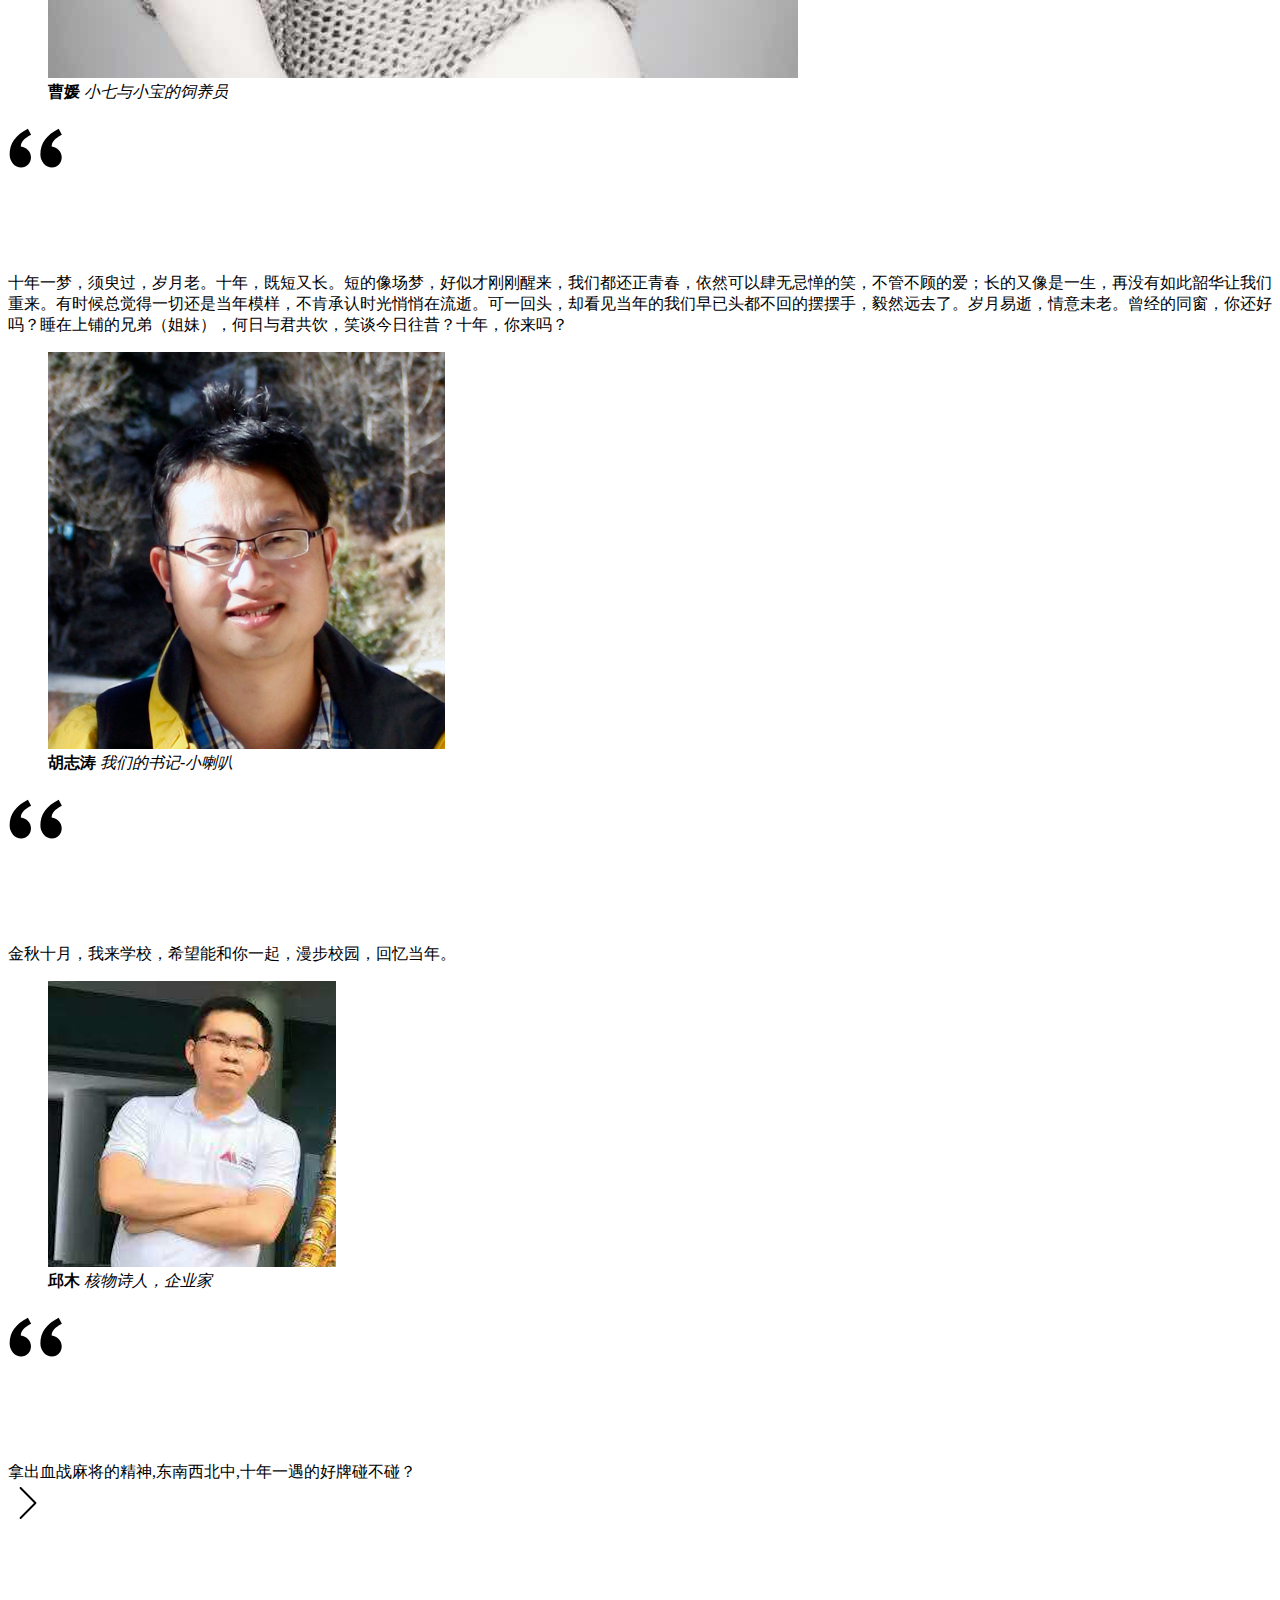
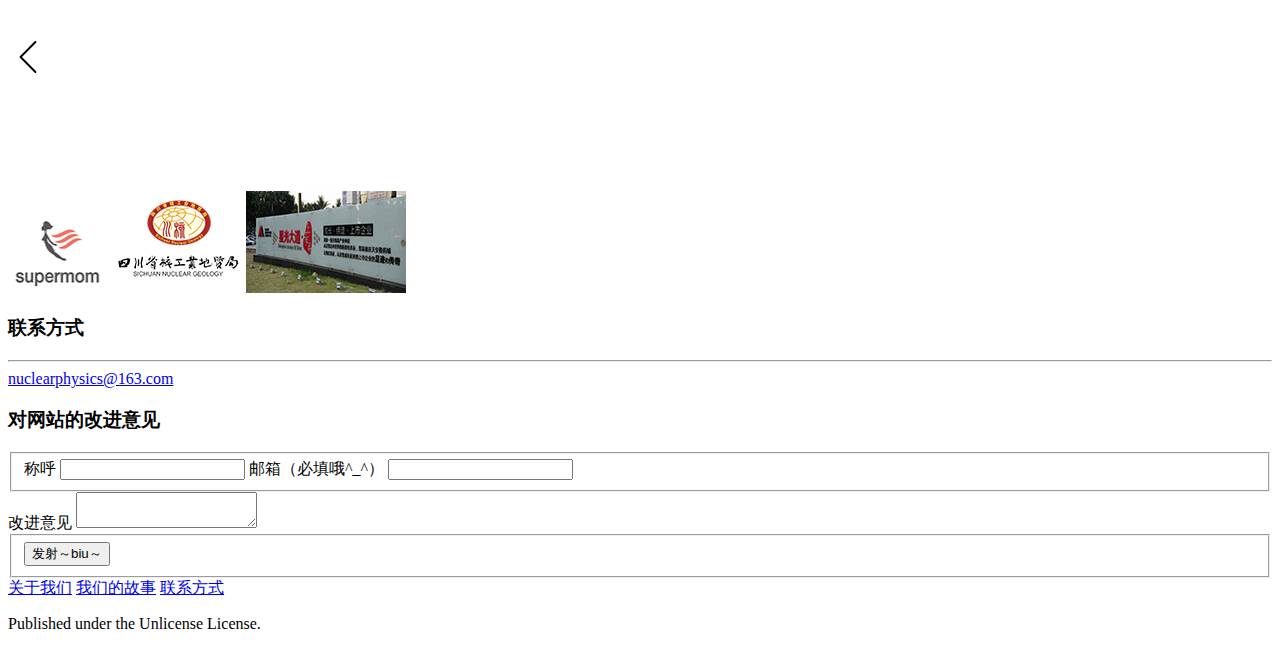
==== commit 90eee9e9: "add qiumu" ====
--- a/index.html
+++ b/index.html
@@ -8,7 +8,7 @@
 <meta name="author" content="Nuclear Physics 2002-2006">
 <meta name="generator" content="Hugo 0.14" />
 <title>永远的核物2002-2006</title>
-<link rel="stylesheet" href="http://nuclearphysics.github.io/css/all.css">
+<link rel="stylesheet" href="http://localhost:1313/css/all.css">
 <!--[if lt IE 9]>
 	<script src="https://html5shim.googlecode.com/svn/trunk/html5.js"></script>
 <![endif]-->
@@ -211,6 +211,10 @@
     
 	    
 	    <span class="active-client"></span>
+	    
+    
+	    
+	    <span></span>
 	    
     
 	    
@@ -269,6 +273,30 @@
         </div>
     </div>
     
+    <div class="client-unit ">   
+        <figure class="client-face">
+            <img src="img/clients/qiumu.png" alt="client-face">
+            <figcaption>
+                <strong class="client-name">邱木</strong>
+                <em class="client-title">核物诗人，企业家</em>
+            </figcaption>
+        </figure>
+        <div class="client-content">
+            <div class="client-quote-mark">
+<!DOCTYPE svg PUBLIC "-//W3C//DTD SVG 1.1//EN" "http://www.w3.org/Graphics/SVG/1.1/DTD/svg11.dtd">
+<svg version="1.1" id="Layer_1" xmlns="http://www.w3.org/2000/svg" xmlns:xlink="http://www.w3.org/1999/xlink" x="0px" y="0px"
+ enable-background="new 0 0 55 55" xml:space="preserve">
+<path d="M50.692,9.732c-12.207,6.16-18.309,14.697-18.309,25.615c0,3.64,1.147,6.733,3.443,9.28c2.295,2.548,5.01,3.821,8.146,3.821
+	c2.799,0,5.123-0.979,6.971-2.939c1.848-1.959,2.771-4.367,2.771-7.223c0-2.688-0.953-5.052-2.855-7.097
+	c-1.904-2.043-4.312-3.233-7.223-3.569c0-4.535,3.415-8.482,10.246-11.842L50.692,9.732z M19.87,9.732
+	C7.72,15.891,1.645,24.429,1.645,35.347c0,3.64,1.134,6.733,3.401,9.28c2.268,2.548,4.968,3.821,8.104,3.821
+	c2.799,0,5.136-0.979,7.013-2.939c1.875-1.959,2.813-4.367,2.813-7.223c0-2.688-0.953-5.052-2.856-7.097
+	c-1.904-2.043-4.34-3.233-7.307-3.569c0-4.535,3.443-8.482,10.33-11.842L19.87,9.732z"/>
+</svg></div>
+            拿出血战麻将的精神,东南西北中,十年一遇的好牌碰不碰？
+        </div>
+    </div>
+    
 	</div>
 
     <div class="client-controls">
@@ -300,6 +328,10 @@
     
       	
     	<img class="client-logo" src="img/clients/SCNG.png" align="SCNG.png">
+       	
+    
+      	
+    	<img class="client-logo" src="img/clients/tianan.jpg" align="tianan.jpg">
        	
     
     </div>
@@ -382,6 +414,9 @@
 </footer>
 
 		<script src="//ajax.googleapis.com/ajax/libs/jquery/2.1.1/jquery.min.js"></script>
-		<script src="http://nuclearphysics.github.io/js/functions.js"></script>
-	</body>
+		<script src="http://localhost:1313/js/functions.js"></script>
+	<script data-no-instant>document.write('<script src="http://'
+        + (location.host || 'localhost').split(':')[0]
+		+ ':1313/livereload.js?mindelay=10"></'
+        + 'script>')</script></body>
 </html>
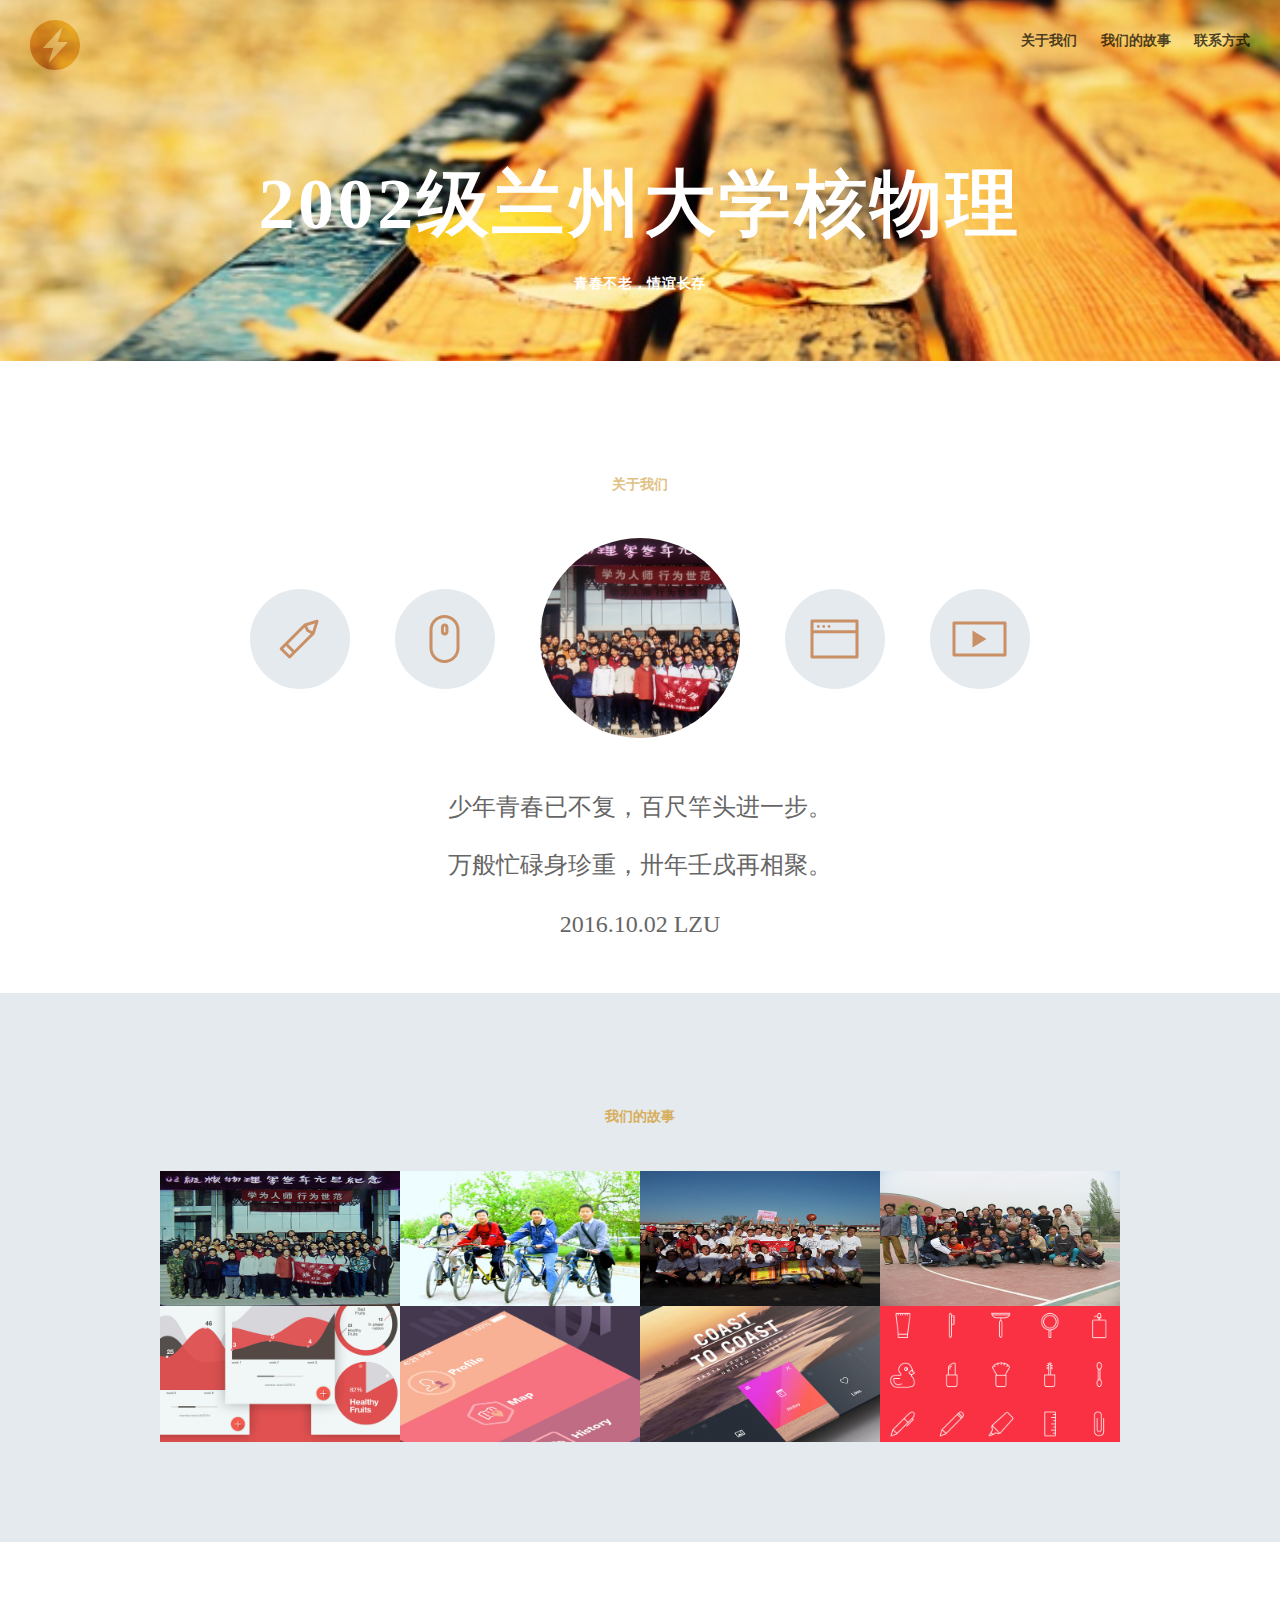
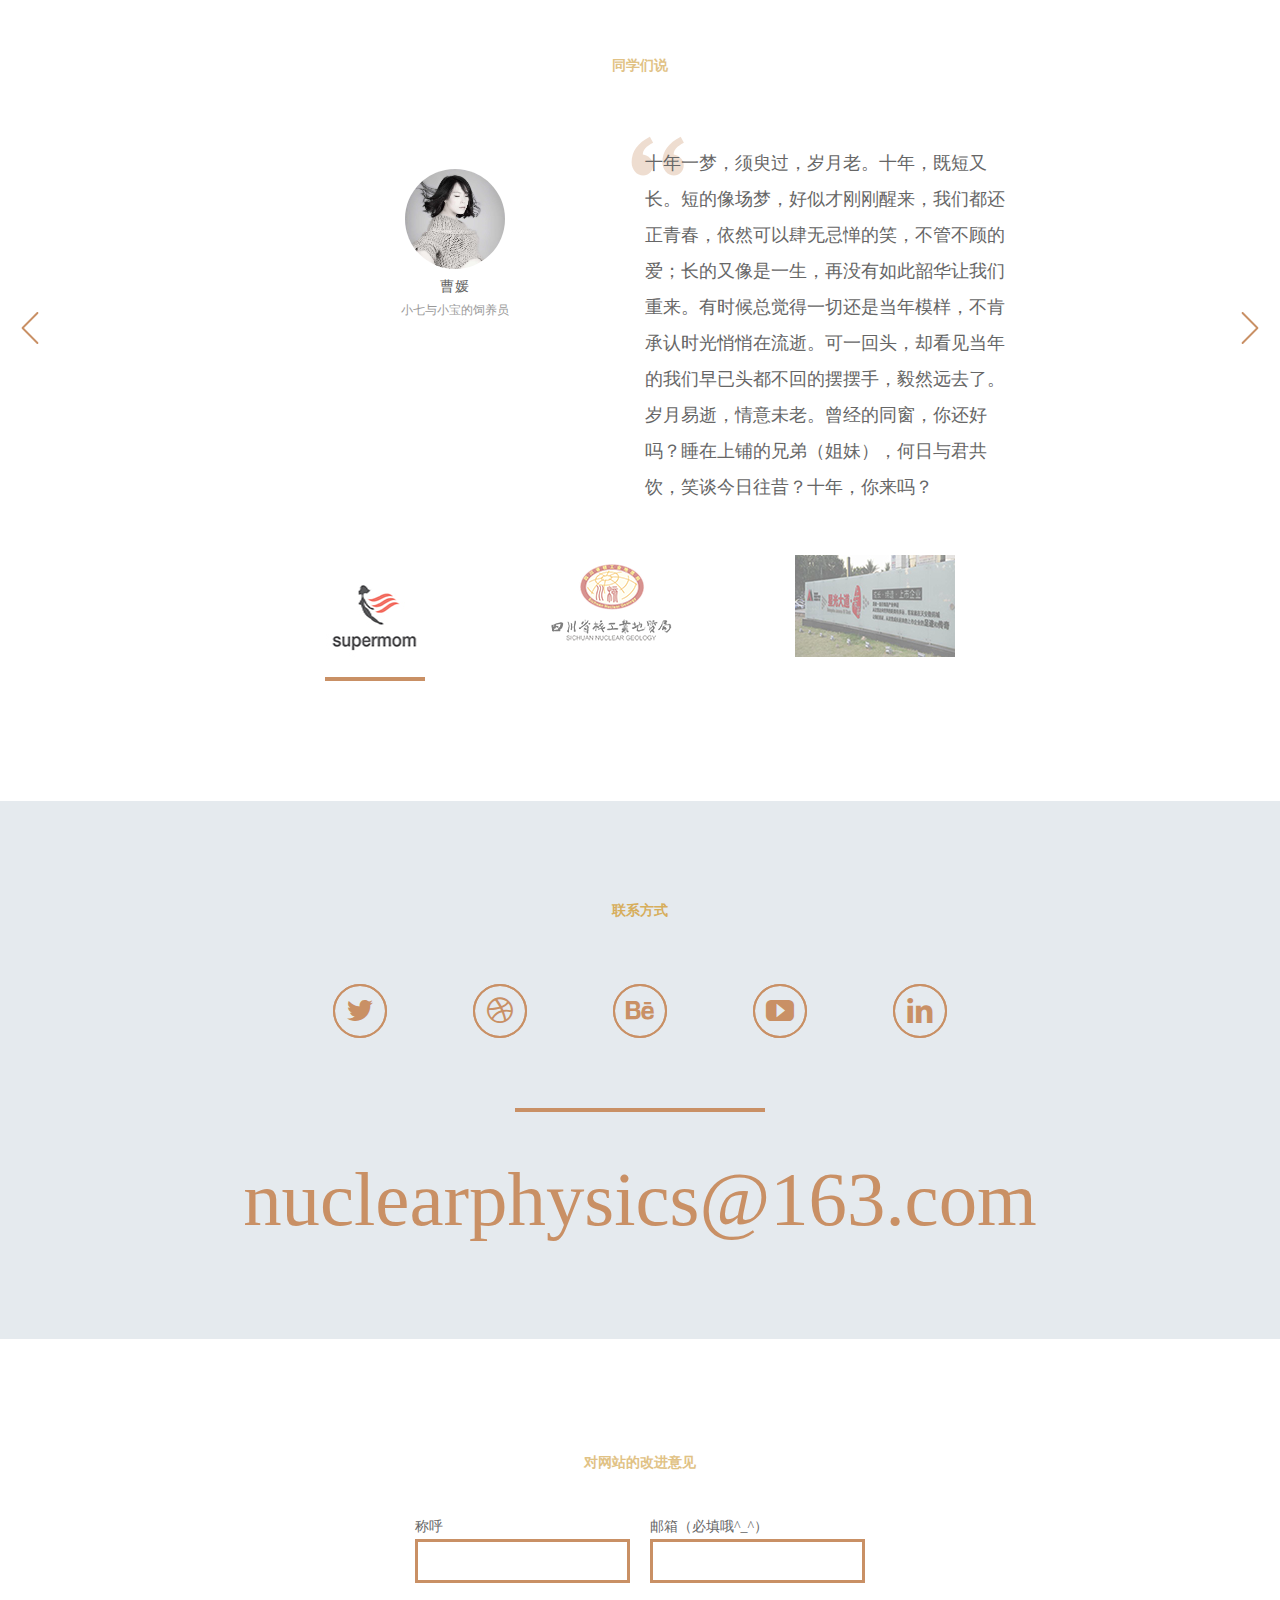
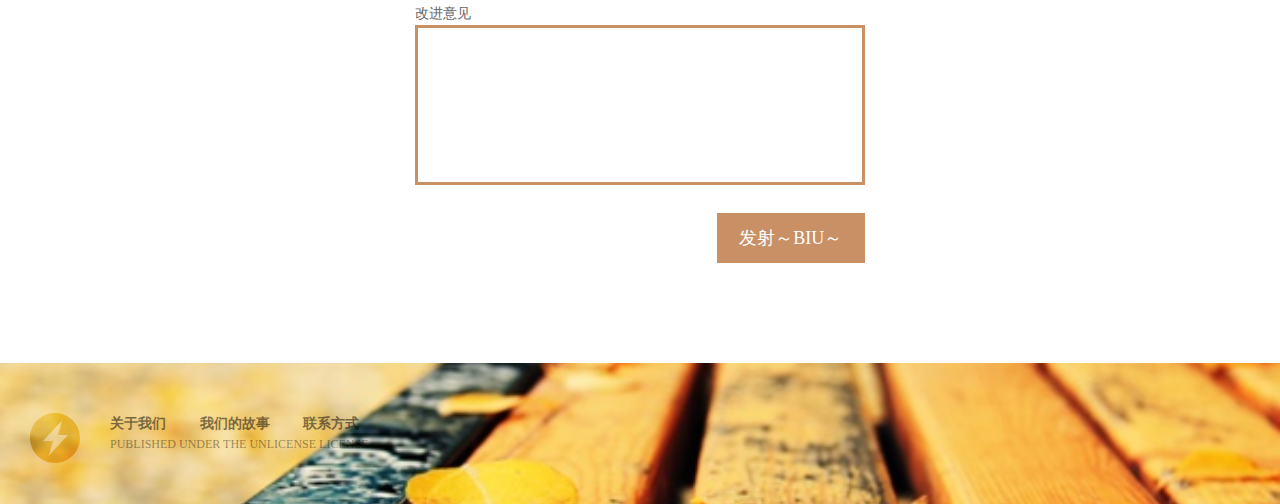
==== commit 65d5f44c: "160722-1" ====
--- a/index.html
+++ b/index.html
@@ -8,7 +8,7 @@
 <meta name="author" content="Nuclear Physics 2002-2006">
 <meta name="generator" content="Hugo 0.14" />
 <title>永远的核物2002-2006</title>
-<link rel="stylesheet" href="http://localhost:1313/css/all.css">
+<link rel="stylesheet" href="http://nuclearphysics.github.io/css/all.css">
 <!--[if lt IE 9]>
 	<script src="https://html5shim.googlecode.com/svn/trunk/html5.js"></script>
 <![endif]-->
@@ -278,7 +278,7 @@
             <img src="img/clients/qiumu.png" alt="client-face">
             <figcaption>
                 <strong class="client-name">邱木</strong>
-                <em class="client-title">核物诗人，企业家</em>
+                <em class="client-title">核物诗人，大企业家</em>
             </figcaption>
         </figure>
         <div class="client-content">
@@ -293,7 +293,7 @@
 	c2.799,0,5.136-0.979,7.013-2.939c1.875-1.959,2.813-4.367,2.813-7.223c0-2.688-0.953-5.052-2.856-7.097
 	c-1.904-2.043-4.34-3.233-7.307-3.569c0-4.535,3.443-8.482,10.33-11.842L19.87,9.732z"/>
 </svg></div>
-            拿出血战麻将的精神,东南西北中,十年一遇的好牌碰不碰？
+            拿出血战麻将的精神，东南西北中，十年一遇的好牌碰不碰？
         </div>
     </div>
     
@@ -414,9 +414,6 @@
 </footer>
 
 		<script src="//ajax.googleapis.com/ajax/libs/jquery/2.1.1/jquery.min.js"></script>
-		<script src="http://localhost:1313/js/functions.js"></script>
-	<script data-no-instant>document.write('<script src="http://'
-        + (location.host || 'localhost').split(':')[0]
-		+ ':1313/livereload.js?mindelay=10"></'
-        + 'script>')</script></body>
+		<script src="http://nuclearphysics.github.io/js/functions.js"></script>
+	</body>
 </html>
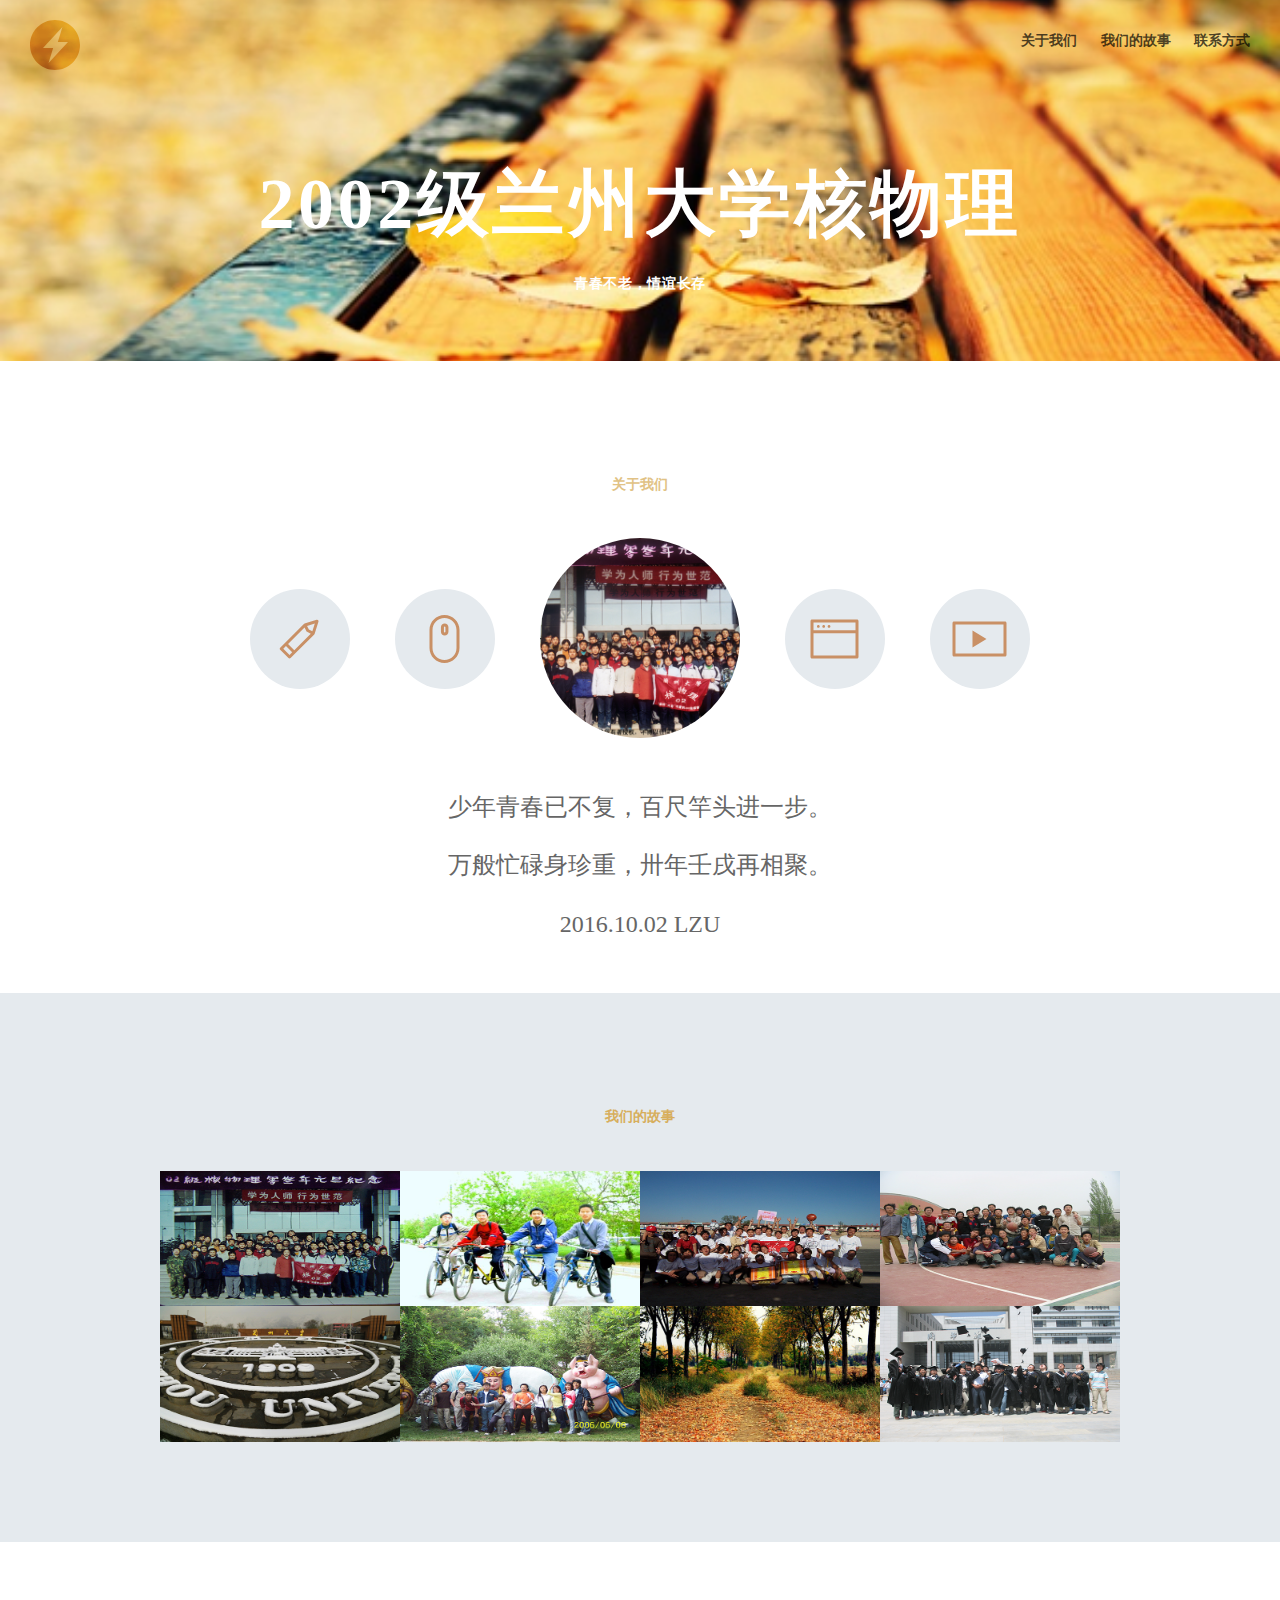
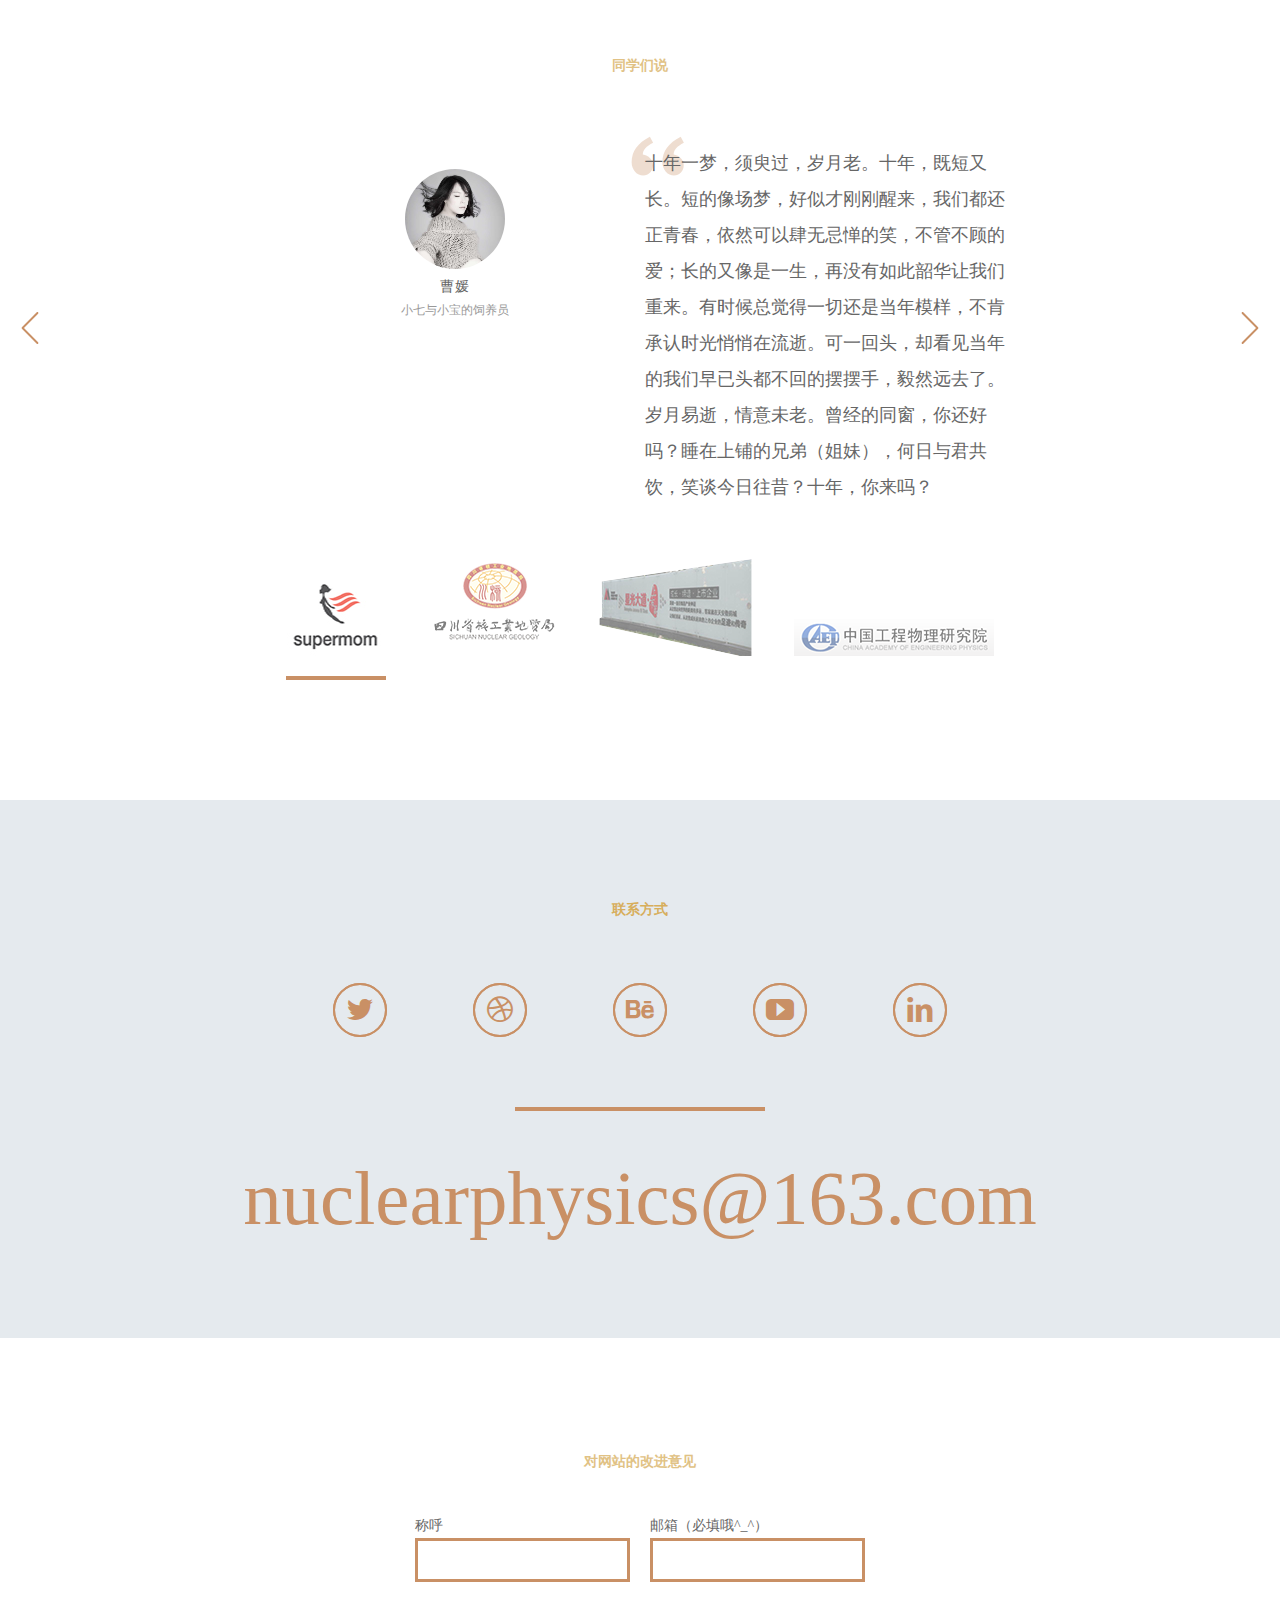
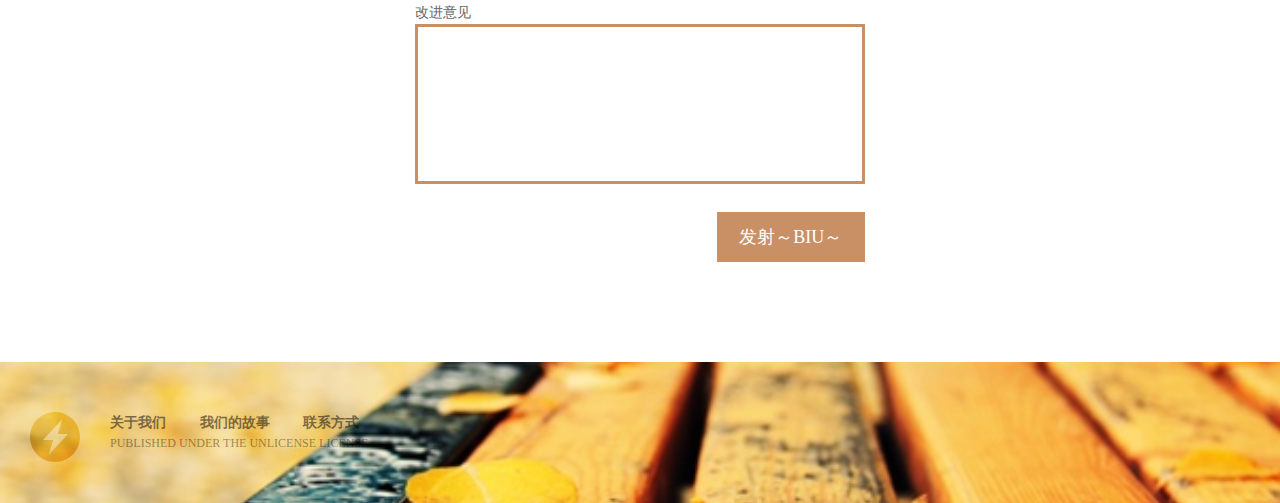
==== commit e119ce00: "add deng" ====
--- a/index.html
+++ b/index.html
@@ -221,6 +221,10 @@
 	    <span></span>
 	    
     
+	    
+	    <span></span>
+	    
+    
     </div>
 
     <div class="clients-belt">
@@ -297,6 +301,30 @@
         </div>
     </div>
     
+    <div class="client-unit ">   
+        <figure class="client-face">
+            <img src="img/clients/deng.jpg" alt="client-face">
+            <figcaption>
+                <strong class="client-name">邓才波</strong>
+                <em class="client-title">核物群主</em>
+            </figcaption>
+        </figure>
+        <div class="client-content">
+            <div class="client-quote-mark">
+<!DOCTYPE svg PUBLIC "-//W3C//DTD SVG 1.1//EN" "http://www.w3.org/Graphics/SVG/1.1/DTD/svg11.dtd">
+<svg version="1.1" id="Layer_1" xmlns="http://www.w3.org/2000/svg" xmlns:xlink="http://www.w3.org/1999/xlink" x="0px" y="0px"
+ enable-background="new 0 0 55 55" xml:space="preserve">
+<path d="M50.692,9.732c-12.207,6.16-18.309,14.697-18.309,25.615c0,3.64,1.147,6.733,3.443,9.28c2.295,2.548,5.01,3.821,8.146,3.821
+	c2.799,0,5.123-0.979,6.971-2.939c1.848-1.959,2.771-4.367,2.771-7.223c0-2.688-0.953-5.052-2.855-7.097
+	c-1.904-2.043-4.312-3.233-7.223-3.569c0-4.535,3.415-8.482,10.246-11.842L50.692,9.732z M19.87,9.732
+	C7.72,15.891,1.645,24.429,1.645,35.347c0,3.64,1.134,6.733,3.401,9.28c2.268,2.548,4.968,3.821,8.104,3.821
+	c2.799,0,5.136-0.979,7.013-2.939c1.875-1.959,2.813-4.367,2.813-7.223c0-2.688-0.953-5.052-2.856-7.097
+	c-1.904-2.043-4.34-3.233-7.307-3.569c0-4.535,3.443-8.482,10.33-11.842L19.87,9.732z"/>
+</svg></div>
+            各位翠英山村的乡亲们！是否还记得14年前相遇的日子，是否还记得4年一起度过的点点滴滴，是否还想起我们分别时的约会！也许期间太快，让我们还来不及回忆，也许脚步太匆忙，让我们忘记了回忆！<br>分别已经10年，想想你我由青涩的少年变成了成熟的青年，由儿子女儿变成了爸爸妈妈！在这10年里我们总是忙于事业忙于家庭，确很少经营我们一辈子都忘不掉的同学情！10年聚会的脚步越来越近，期待的心情越来越浓，越来越击破！<br>经班里几位同学的辛勤努力与付出下，聚会的事情已落实！希望你踊跃参加，积极参与，为10年聚会这个浓重的节日里有你的身影做出贡献！
+        </div>
+    </div>
+    
 	</div>
 
     <div class="client-controls">
@@ -331,7 +359,11 @@
        	
     
       	
-    	<img class="client-logo" src="img/clients/tianan.jpg" align="tianan.jpg">
+    	<img class="client-logo" src="img/clients/tianan.png" align="tianan.png">
+       	
+    
+      	
+    	<img class="client-logo" src="img/clients/caep.png" align="caep.png">
        	
     
     </div>
